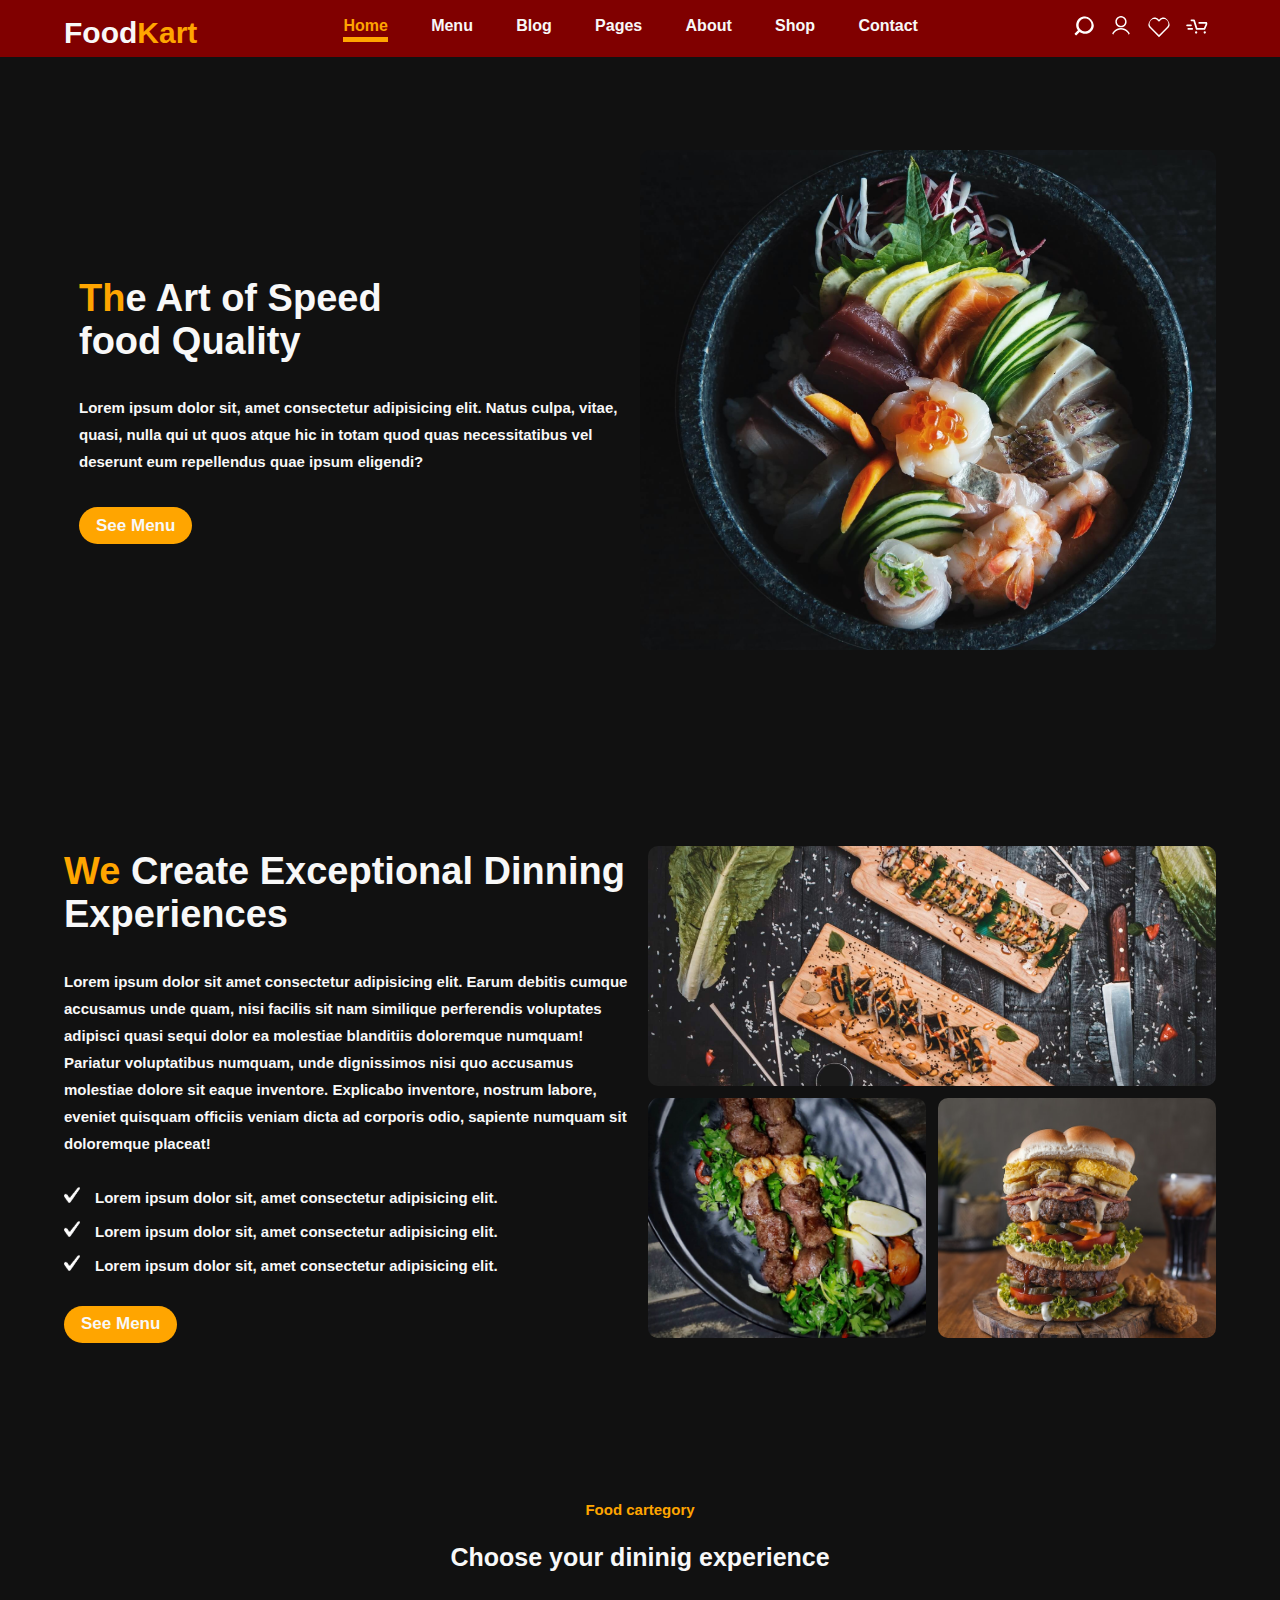
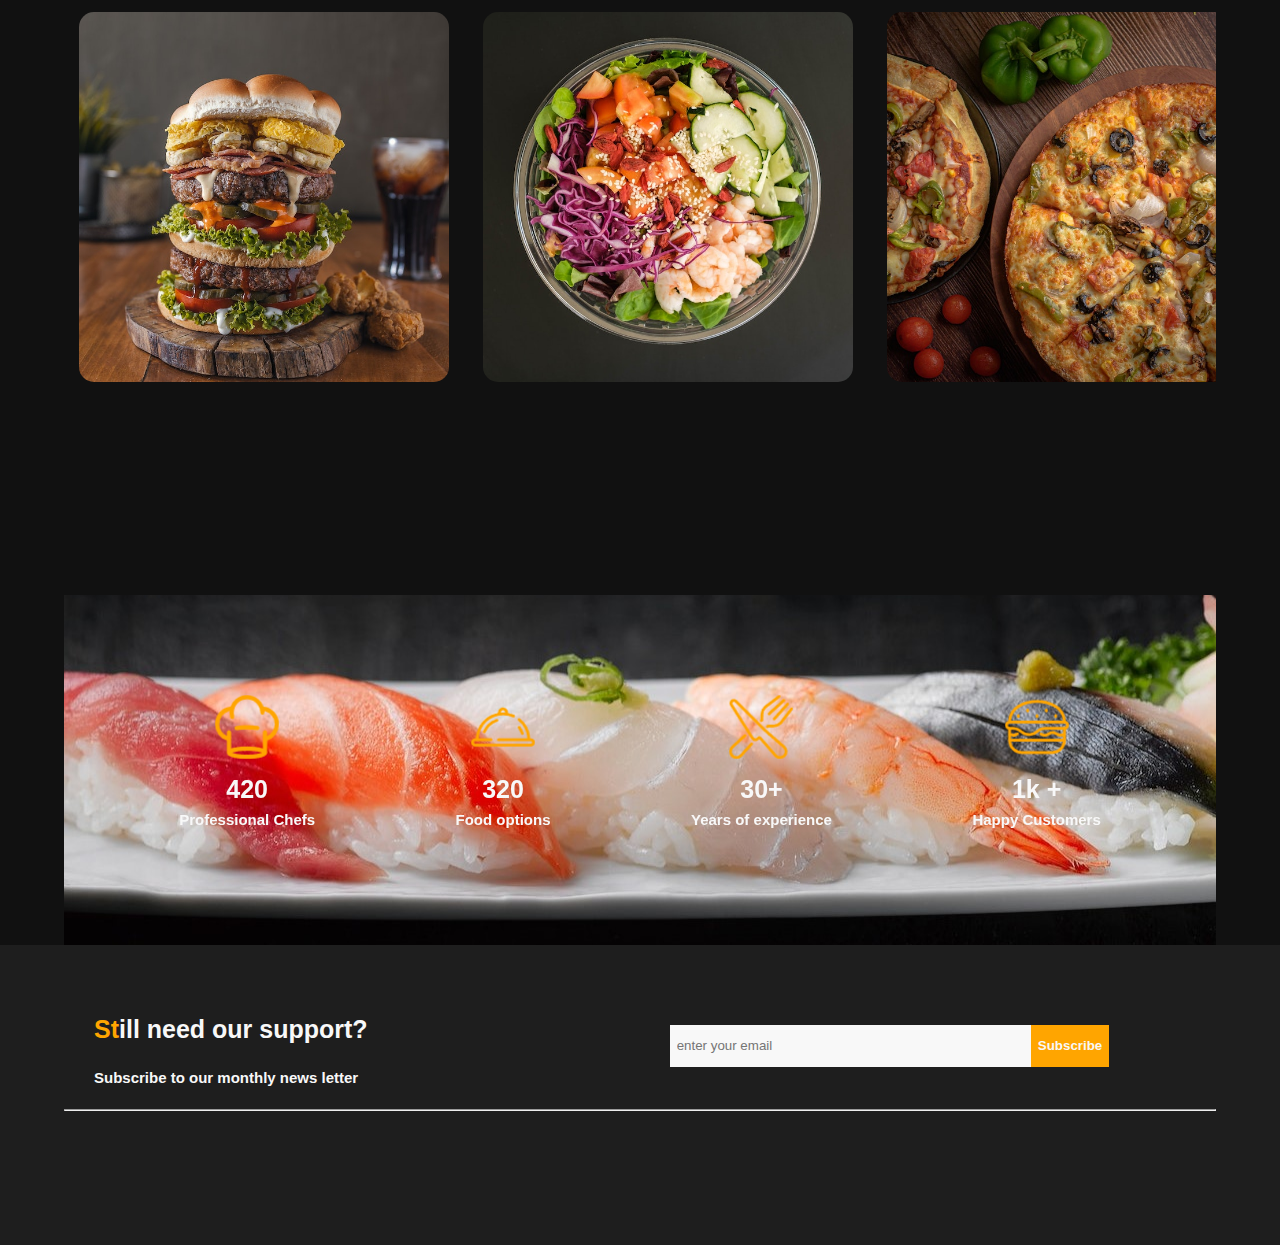
==== index.html @ 64c3d53c "finished working main section of the website" ====
<!DOCTYPE html>
<html lang="en">
<head>
    <meta charset="UTF-8">
    <meta name="viewport" content="width=device-width, initial-scale=1.0">
    <title>FoodKart</title>
    <link rel="stylesheet" href="./CSS/app.css">
</head>
<body>
    <header class="header">
        <div class="container header-flex-container">
            <h1>Food<span class="yellow-words">Kart</span></h1>
            <nav class="nav-1">
                <ul class="nav-link-flex-container">
                   <li class="nav-1-li"><a class="yellow-words current-page nav-link-item" href="#">Home</a></li>
                   <li class="nav-1-li"><a class="nav-link-item" href="#">Menu</a></li>
                   <li class="nav-1-li"><a class="nav-link-item" href="#">Blog</a></li>
                   <li class="nav-1-li"><a class="nav-link-item" href="#">Pages</a></li>
                   <li class="nav-1-li"><a class="nav-link-item" href="#">About</a></li>
                   <li class="nav-1-li"><a class="nav-link-item" href="#">Shop</a></li>
                   <li class="nav-1-li"><a class="nav-link-item" href="#">Contact</a></li>
                </ul>
             </nav>
             <nav class="nav-2">
                <ul class="icon-ul-flex-container">
                    <li><a href="#"><img class="icon" src="./img/search-2906.svg" alt="search icon"></a></li>
                    <li><a href="#"><img class="icon" src="./img/user-6764.svg" alt="user icon"></a></li>
                    <li><a href="#"><img class="icon" src="./img/heart-492.svg" alt="heart icon"></a></li>
                    <li><a href="#"><img class="icon" src="./img/cart-3048.svg" alt="cart icon"></a></li>
                </ul>
            </nav>
        </div>
    </header>


    <main class="container">
            <section class="hero-section-flex-container">
                <div class="hero-text-flex-item">
                    <h2 class="title"><span class="yellow-words">Th</span>e Art of Speed <br> food Quality</h2>
                    <p class="hero-text">Lorem ipsum dolor sit, amet consectetur adipisicing elit. Natus culpa, vitae, quasi, nulla qui ut quos atque hic in totam quod quas necessitatibus vel deserunt eum repellendus quae ipsum eligendi?</p>
                    <button class="btn">See Menu</button>
                </div>
                <div class="hero-image-flex-item">
                    <img class="hero-image" src="./img/jesse-ballantyne-9r5kHbw51fk-unsplash-L.jpg" alt="">
                </div>
            </section>

            <section class="container intro-grid-container">
                <div class="intro-text-grid-item">
                    <h2><span class="yellow-words">We</span> Create Exceptional Dinning Experiences</h2>
                    <p>Lorem ipsum dolor sit amet consectetur adipisicing elit. Earum debitis cumque accusamus unde quam, nisi facilis sit nam similique perferendis voluptates adipisci quasi sequi dolor ea molestiae blanditiis doloremque numquam!
                    Pariatur voluptatibus numquam, unde dignissimos nisi quo accusamus molestiae dolore sit eaque inventore. Explicabo inventore, nostrum labore, eveniet quisquam officiis veniam dicta ad corporis odio, sapiente numquam sit doloremque placeat!</p>
                    <ul class="intro-section-list">
                        <li>Lorem ipsum dolor sit, amet consectetur adipisicing elit.</li>
                        <li>Lorem ipsum dolor sit, amet consectetur adipisicing elit.</li>
                        <li>Lorem ipsum dolor sit, amet consectetur adipisicing elit.</li>
                    </ul>
                    <button class="btn">See Menu</button>
                </div>
                <div class="intro-image-grid-item">
                    <img class="grid-img big-img" src="./img/daniel-apodaca-sfldz1LjzNY-unsplash-M.jpg" alt="a sushi platter">
                    <img class="grid-img" src="./img/pexels-shameel-mukkath-6089832.jpg" alt="steak kebab in a bowl">
                    <img class="grid-img" src="./img/burger 2.jpg" alt="a juicy burger">
                </div>
            </section>

            <section class="container image-slider-section">
                <div class="slider-text-container">
                    <p class="yellow-words">Food cartegory</p>
                    <h3>Choose your dininig experience</h3>
                    <div>
                        <img class="float float-2" src="img/cart-3048.svg" alt="">
                        <img class="float float-1" src="img/cart-3048.svg" alt="">
                        <img class="float float-3" src="img/cart-3048.svg" alt="">
                        
                    </div>
                </div>
                <div class="scroll-container">
                    <img  src="./img/burger 2.jpg" alt="">
                    <img  src="./img/salad.jpg" alt="">
                    <img  src="./img/pizza-closeup.jpg" alt="">
                    <img  src="./img/Ceaser Salad.jpg" alt="">
                </div>
            </section>

            <section class="container backdrop-image">
                <div>
                    <article class="rating">
                        <img src="./img/chefs-hat-black-outline-21088.png" alt="chef hat icon">
                        <h3>420</h3>
                        <p>Professional Chefs</p>
                    </article>
                    
                    <article class="rating">
                        <img class="" src="./img/food-tray-4034.png" alt="food tray icon">
                        <h3>320</h3>
                        <p>Food options</p>
                    </article>

                    <article class="rating">
                        <img class="" src="./img/fork-and-knife-12961.png" alt="cutlery icon">
                        <h3>30+</h3>
                        <p>Years of experience</p>
                    </article>

                    <article class="rating">
                        <img class="" src="./img/hamburger-14805.png" alt="hamburger icon">
                        <h3>1k +</h3>
                        <p>Happy Customers</p>
                    </article>
                </div>
            </section>

           
    </main>

    <footer class="footer">
        <div class="container footer-section">
            <article class="contact-us-section">
                <div>
                    <h3><span class="yellow-words">St</span>ill need our support?</h3>
                    <p>Subscribe to our monthly news letter</p>
                </div>
                <div>
                    <form action="post">
                        <input type="email" id="email" placeholder="enter your email"><button type="submit">Subscribe</button>
                    </form>
                </div>
            </article>
            <hr class="line">
        </div>
    </footer>
</body>
</html>
---- CSS/app.css ----
/* ========GENERAL========= */
html {
    font-size: 62.5%;
}

*, ::before, ::after {
    box-sizing: border-box;
    /* outline: 1px solid lightblue; */
}

:root{
    --page-bg-color: #111111;
    --primary-color: #ffa500;
    --secondary-color: #f8f8f8;
    --header-footer-bgcolor: #800000;
}

body {
    width: 100%;
    height: 100%;
    padding: 0;
    padding-top: 0;
    margin: 0;
    font-size: 1.5rem;
    font-family: sans-serif;
    background-color: var(--page-bg-color);
    color: var(--secondary-color);
    position: relative;
    font-weight: 600;
    
}


.img {
    max-width: 100%;
    display: block;
}

.btn {
    background-color: var(--primary-color);
    color: var(--secondary-color);
    font-weight: 700;
    border-radius: 20px;
    border: none;
    margin-top: 1em;
    font-size: 1.7rem;
    padding: .5em 1em;
    transition: all 300ms;
}


.btn:hover,
.btn:focus {
    color: var(--page-bg-color);
    cursor: pointer;
}

.btn:active {
 color: var(--secondary-color);
 background-color: var(--header-footer-bgcolor);
}

img.icon {
    width: 38px;
    height: 38px;
    border-radius: 50%;
    padding: .5em;
    transition: 400ms linear ;
}

img.icon:hover {
    transform: translateY(-5px) scale(1.2);
}

a:hover:not(.current-page) {
    filter: brightness(10%);
    /* color: green; */
}

ul {
    list-style: none;
    padding-left: 0;
    padding: 0;
    margin: 0;
}

li {
    margin: 0;
    padding: 0;
}



/* ========TYPOGRAPHY========= */
h1{
    padding: 0;
    margin: 0;
}

h2{
    font-size: 3.8rem;
}

h3 {
    font-size: 2.5rem;
}


h2.title ~ p,
.intro-text-grid-item > p {
    line-height: 1.8em;
}

a {
    text-decoration: none;
    font-weight: 700;
    color: var(--secondary-color);
    margin: 0;
    font-size: 1.6rem;
    transition: 400ms linear ;
}


.yellow-words,
.current-page {
    color: var(--primary-color) !important;
}

.current-page {
    border-bottom: 5px solid var(--primary-color);
    padding-bottom: .2em;
}

/* INTRO SECTION LIST */
ul.intro-section-list {
    margin-top: 2em;
}

ul.intro-section-list li {
    margin-bottom: 1em;
}

ul.intro-section-list li::before {
    content: url(/img/check-3277.png);
    padding-right: 1em;
}


/* ========LAYOUT========= */
.container {
    width: 90vw;
    max-width: 1200px;
    margin: 0 auto;
   


}

.header {
    width: 100%;
    background-color: var(--header-footer-bgcolor);
    position: sticky;
    top: 0;
    text-align: center;
    z-index: 1;
    /* padding: .5em initial; */
    /* margin-bottom: 15em; */
}

.header-flex-container {
    display: flex;
    flex-direction: column;
}

.nav-1 {
    width: 60%;
    margin: 0 auto;
    padding: 0;
}

.nav-link-flex-container {
    display: flex;
    flex-direction: column;
    padding: 0;
    margin: 0;


}


.nav-1-li {
    margin-top: 0;
    margin-bottom: .7em;
   
    
}


.nav-link-item {
 
 
}
 
.nav-2 {
    display: none;
    /* outline: 1px solid green; */
}

.icon-ul-flex-container {
    display: flex;
    flex-direction: column;
}



/* HERO SECTION */
main {
    position: relative;
    /* outline: 1px solid green; */
   
}

.hero-section-flex-container {
    display: flex;
    flex-direction: column;
    /* outline: 1px solid magenta; */
    position: relative;
    margin-top: 10em;
    
    
}

.hero-text-flex-item {
    width: 50%;
    padding: 1em;
    transform: translateY(80px);
}

.hero-image-flex-item {
    width: 50%;
}

.hero-image {
    width: 100%;
    height: 100%;
    object-fit: cover;
    border-radius: 10px;
}

/* INTRO SECTION */

.intro-grid-container {
    display: grid;
    grid-template-columns: repeat(2, 1fr);
    grid-template-rows: repeat(4, 60px);
    padding-top: 1em;
    gap: 1em;
    margin-top: 10.25em;
    position: relative;
}

.intro-image-grid-item {
    display: grid;
    grid-template-columns: repeat(2, 1fr);
    /* grid-template-rows: 70px 50px 50px; */
    grid-auto-flow: row;
    grid-auto-rows: 240px;
    gap: .8em;
    position: relative;
    top: 27px;
}

.grid-img {
    width: 100%;
    height: 100%;
    object-fit: cover;
    border-radius: 10px;
}

.big-img {
    grid-column: 1 / -1;
    /* grid-row: span 2 ; */
}

/* IMAGE SLIDER SECTION */

.image-slider-section {
    margin-top: 25.50em;
    display: flex;
    flex-direction: column;
    
}

.slider-text-container {
    height: 20%;
    text-align: center;
    position: relative;
}


  div.scroll-container {
    background-color: inherit;
    overflow: hidden;
    white-space: nowrap;
    /* padding: 1em; */

  }

  div.scroll-container img {
    height: 400px;
    padding: 1em;
    object-fit: cover;
    /* filter: brightness(50%) blur(2px); */
    border-radius: 30px;
    transition: all 300ms;
    position: relative;
    z-index: -1;

  }


  div.scroll-container img:hover {
    /* filter: brightness(50%) blur(3px); */
    cursor: pointer;
  }

  .scroll-container::-webkit-scrollbar {
    height: .5em
  }
  .scroll-container::-webkit-scrollbar-track {
    background-color: var(--page-bg-color);
  }

  .scroll-container::-webkit-scrollbar-thumb {
    background-color: var(--header-footer-bgcolor);
  }


  img.float {
    position: absolute;
    transform: translate(-110px, 70px) scale(.5);
    filter: brightness(5%);
    z-index: 1;
    opacity: 0;
    transition: all 300ms;
  }

  img.float:hover {
    opacity: 1;
    cursor: pointer;
    /* backdrop-filter: brightness(10%); */
  }


  img.float-1 {
    transform: translate(-510px, 70px) scale(.5);
  }

  img.float-3 {
    transform: translate(280px, 70px) scale(.5); 
  }

/* BACKDROP IMAGE SECTION */
section.backdrop-image {
 width: 100%;
 height: 350px;
 margin-top: 13em;
 background-image: url(/img/hero\ 9.5.1.jpg);
 background-position: center 80%;
 /* filter: brightness(35%); */

}

section.backdrop-image div {
    display: flex;
    justify-content: space-between;
    width: 80%;
    margin: 0 auto;
    padding-top: 100px;
    position: relative;
    /* z-index: -1; */
    text-align: center;
}

article.rating {
    text-align: center;
    /* position: absolute; */
    filter: brightness(100%);
    /* z-index: 5; */
}

article.rating p,
article.rating h3 {
    margin: 0;
    padding-top: .5em;
}

/* article.rating > img {
    
    
} */

/* FOOTER SECTION */

footer.footer {
    width: 100%;
    background-color: #1e1e1e;
    padding: 1em;
    padding-top: 3em;
    /* margin-top: 10em; */
    height: 300px;

}

div.footer-section article {
    display: flex;
    justify-content: space-between;
    align-items: center;
}

article.contact-us-section > div {
 width: 50%;
 padding: 0 2em;
 margin-right: auto;
 /* outline: 1px solid red; */
}

#email {
    outline: none;
    padding: 1em .5em;
    background-color: var(--secondary-color);
    color: var(--page-bg-color);
    border: none;

    width: 70%;
}

form button {
    background-color: var(--primary-color);
    color: var(--secondary-color);
    font-weight: 700;
    border: none;
    padding: 1em .5em;
}


/* section.backdrop-image img {
    width: 100%;
    height: 100%;
    filter: brightness(50%);
} */
hr.line {
    color: var(--primary-color);
}

/* ========MEDIA QUERY========= */
 @media screen and (min-width: 768px) {

    body {
        height: 100%;
    }



    .header {
        text-align: left;
        position: fixed;
        padding: .5em 0;
        
    }

    .header-flex-container {
        display: flex;
        /* outline: 2px solid sienna; */
        flex-direction: row;
        justify-content: space-between;
        align-items: flex-end;
    }
    
    .nav-1 {
        width: 100%;
        /* outline: 1px solid goldenrod; */
    }

    .nav-link-flex-container {
        /* flex: 1; */
        display: flex;
        flex-direction: row;
        justify-content: center;
        padding-top: initial;

    }

    .nav-1-li {
        margin-bottom: 1em;
        /* outline: 1px solid gray; */
        margin-left: 2.5%;
        margin-right: 2.5%;
        
    }
    
    
    .nav-link-item {
     /* outline: 1px solid green; */
    }

    .nav-2 {
        display:initial;
        /* outline: 1px solid green; */
        
    }

    .icon-ul-flex-container {
        display: flex;
        flex-direction: row;
        
    }

    /* HERO SECTION */

    .hero-section-flex-container {
        flex-direction: row;
        height: 500px;
    
    }
    
 }
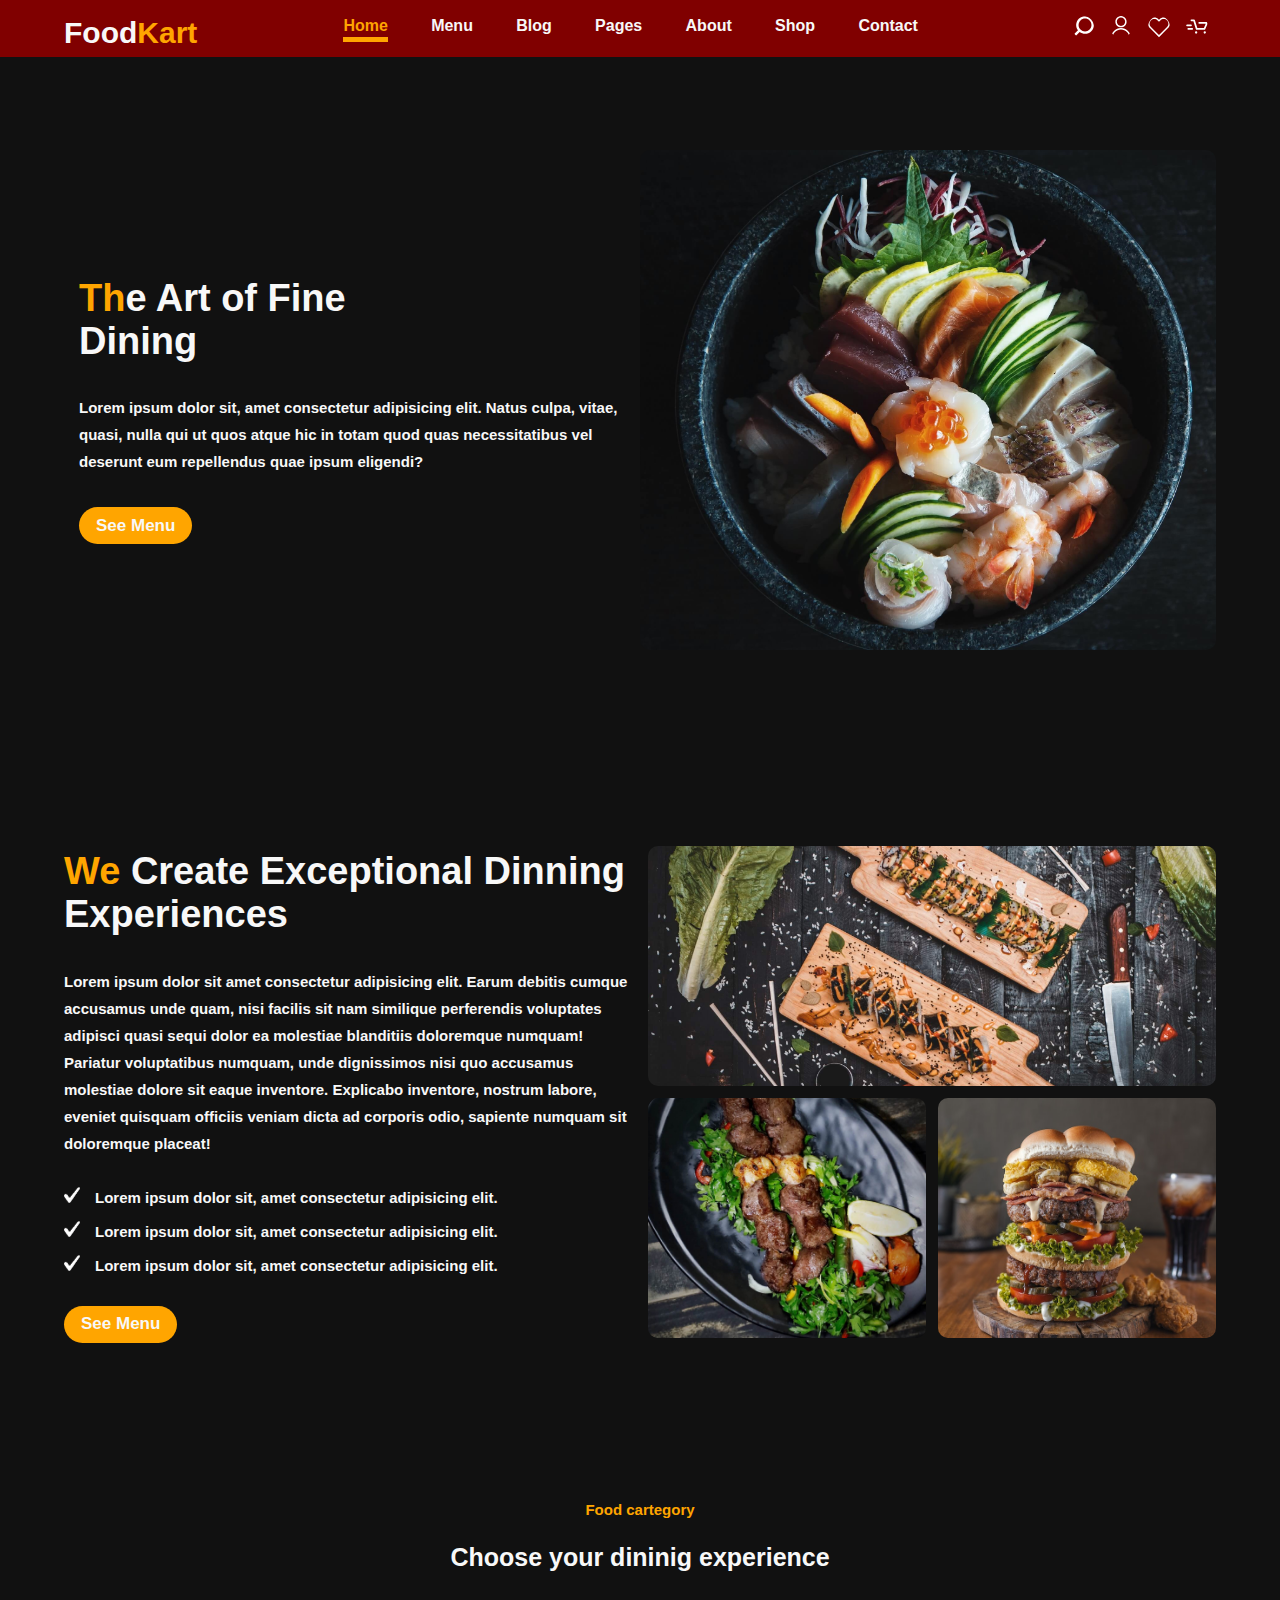
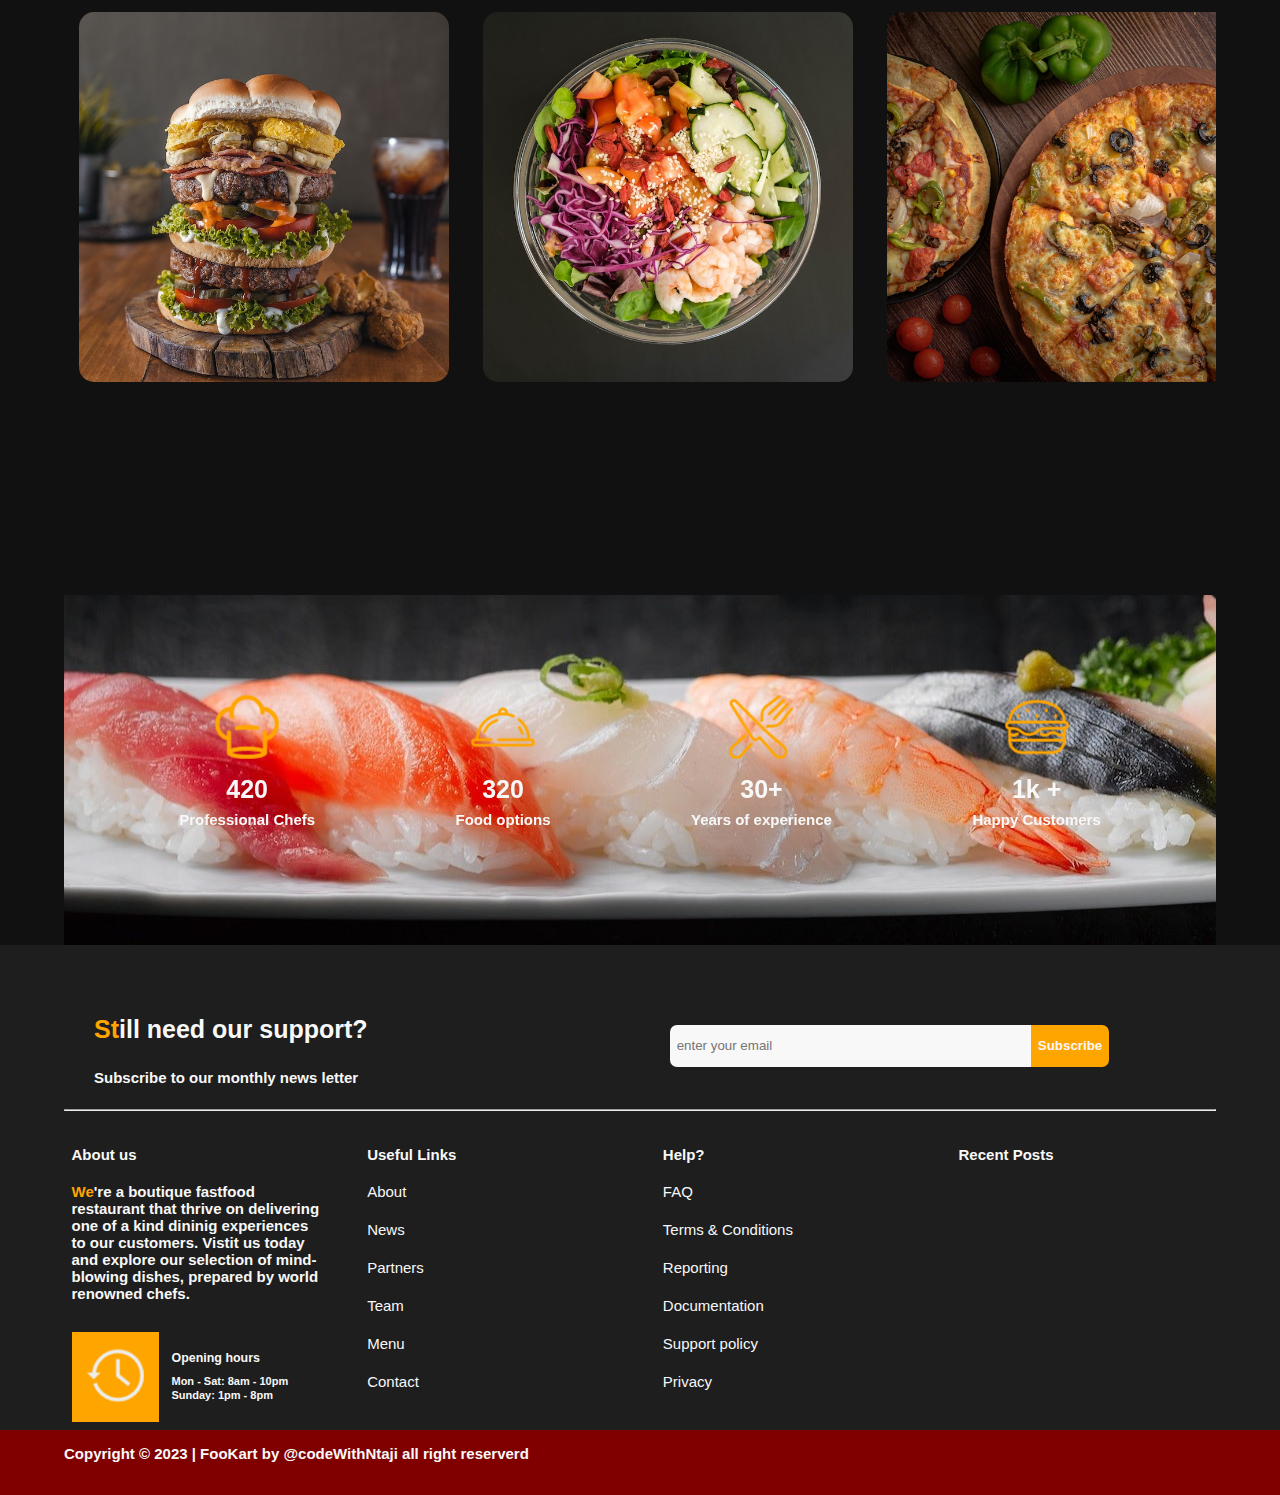
==== commit a24a7993: "finished working on the first page" ====
--- a/index.html
+++ b/index.html
@@ -36,7 +36,7 @@
     <main class="container">
             <section class="hero-section-flex-container">
                 <div class="hero-text-flex-item">
-                    <h2 class="title"><span class="yellow-words">Th</span>e Art of Speed <br> food Quality</h2>
+                    <h2 class="title"><span class="yellow-words">Th</span>e Art of Fine <br> Dining</h2>
                     <p class="hero-text">Lorem ipsum dolor sit, amet consectetur adipisicing elit. Natus culpa, vitae, quasi, nulla qui ut quos atque hic in totam quod quas necessitatibus vel deserunt eum repellendus quae ipsum eligendi?</p>
                     <button class="btn">See Menu</button>
                 </div>
@@ -128,7 +128,66 @@
                 </div>
             </article>
             <hr class="line">
+            <article class="footer_links">
+                <div class="footer-links-wrapper">
+                    <h4>About us</h4>
+                    <p><span class="yellow-words">We</span>'re a boutique fastfood restaurant that thrive on delivering one of a kind dininig experiences to our customers. Vistit us today and explore our selection of mind-blowing dishes, prepared by world renowned chefs. </p>
+                    <article class="Opening-hrs">
+                        <div class="img-wrapper">
+                            <img src="/img/watch-later-64.png" alt="">
+                        </div>
+                        <div>
+                            <h5>Opening hours</h5>
+                            <p>Mon - Sat: 8am - 10pm</p>
+                            <p>Sunday: 1pm - 8pm</p>
+                        </div>
+                    </article>
+                </div>
+
+                <div class="footer-links-wrapper">
+                    <h4>Useful Links</h4>
+                    <ul>
+                        <li>About</li>
+                        <li>News</li>
+                        <li>Partners</li>
+                        <li>Team</li>
+                        <li>Menu</li>
+                        <li>Contact</li>
+                    </ul> 
+                </div>
+
+                <div class="footer-links-wrapper">
+                    <h4>Help?</h4>
+                    <ul>
+                        <li>FAQ</li>
+                        <li>Terms & Conditions</li>
+                        <li>Reporting</li>
+                        <li>Documentation</li>
+                        <li>Support policy</li>
+                        <li>Privacy</li>
+                    </ul> 
+                </div>
+
+                <div class="footer-links-wrapper">
+                    <h4>Recent Posts</h4>
+                </div>
+                
+            </article>
+
+            
         </div>
+        <article class="Copyright-section">
+            <div class="container">
+                <p>Copyright &COPY; 2023 | FooKart by @codeWithNtaji all right reserverd </p>
+            <div class="sm-icon">
+                <a href="#"><img src="" alt=""></a>
+                <a href="#"><img src="" alt=""></a>
+                <a href="#"><img src="" alt=""></a>
+                <a href="#"><img src="" alt=""></a>
+                <a href="#"><img src="" alt=""></a>
+            </div>
+            </div>
+        </article>
     </footer>
 </body>
 </html>--- a/CSS/app.css
+++ b/CSS/app.css
@@ -27,6 +27,7 @@
     color: var(--secondary-color);
     position: relative;
     font-weight: 600;
+    scroll-behavior: smooth;
     
 }
 
@@ -105,6 +106,11 @@
     font-size: 2.5rem;
 }
 
+h5 {
+    margin-bottom: .8em;
+    margin-top: 0;
+}
+
 
 h2.title ~ p,
 .intro-text-grid-item > p {
@@ -405,10 +411,9 @@
 footer.footer {
     width: 100%;
     background-color: #1e1e1e;
-    padding: 1em;
+    /* padding: 1em; */
     padding-top: 3em;
     /* margin-top: 10em; */
-    height: 300px;
 
 }
 
@@ -431,7 +436,7 @@
     background-color: var(--secondary-color);
     color: var(--page-bg-color);
     border: none;
-
+    border-radius: 7px 0 0 7px;
     width: 70%;
 }
 
@@ -440,6 +445,7 @@
     color: var(--secondary-color);
     font-weight: 700;
     border: none;
+    border-radius: 0 7px 7px 0;
     padding: 1em .5em;
 }
 
@@ -451,6 +457,70 @@
 } */
 hr.line {
     color: var(--primary-color);
+}
+
+article.footer_links {
+    display: flex;
+    justify-content: space-between;
+    align-items: flex-start;
+}
+
+article.footer_links div.footer-links-wrapper {
+    width: 23%;
+    /* outline: 1px solid red; */
+    padding: .5em;
+    align-self: flex-start;
+}
+
+article.Opening-hrs {
+    display: flex;
+    /* outline: 1px solid grey; */
+    justify-content: space-between;
+    /* height: 100px; */
+    margin-top: 2em;
+    
+
+}
+
+article.Opening-hrs div p {
+    margin: 0;
+    font-weight: 600;
+    font-size: 1.1rem;
+    padding-bottom: .2em;
+}
+
+
+article.Opening-hrs div.img-wrapper {
+    width: 35%;
+    background-color: var(--primary-color);
+}
+
+
+article.Opening-hrs div ~ div {
+    width: 60%;
+}
+
+article.Opening-hrs img {
+    width: 100%;
+    height: 100%;
+    object-fit: cover;
+    padding: 1em;
+}
+
+div.footer-links-wrapper > ul li {
+    padding-bottom: 1.4em;
+    font-weight: 500;
+}
+
+
+/* COPPYRIGHT SECTION */
+
+article.Copyright-section {
+    display: flex;
+    justify-content: space-between;
+    align-items: flex-end;
+    /* padding: .5em 0; */
+    background-color: var(--header-footer-bgcolor);
 }
 
 /* ========MEDIA QUERY========= */
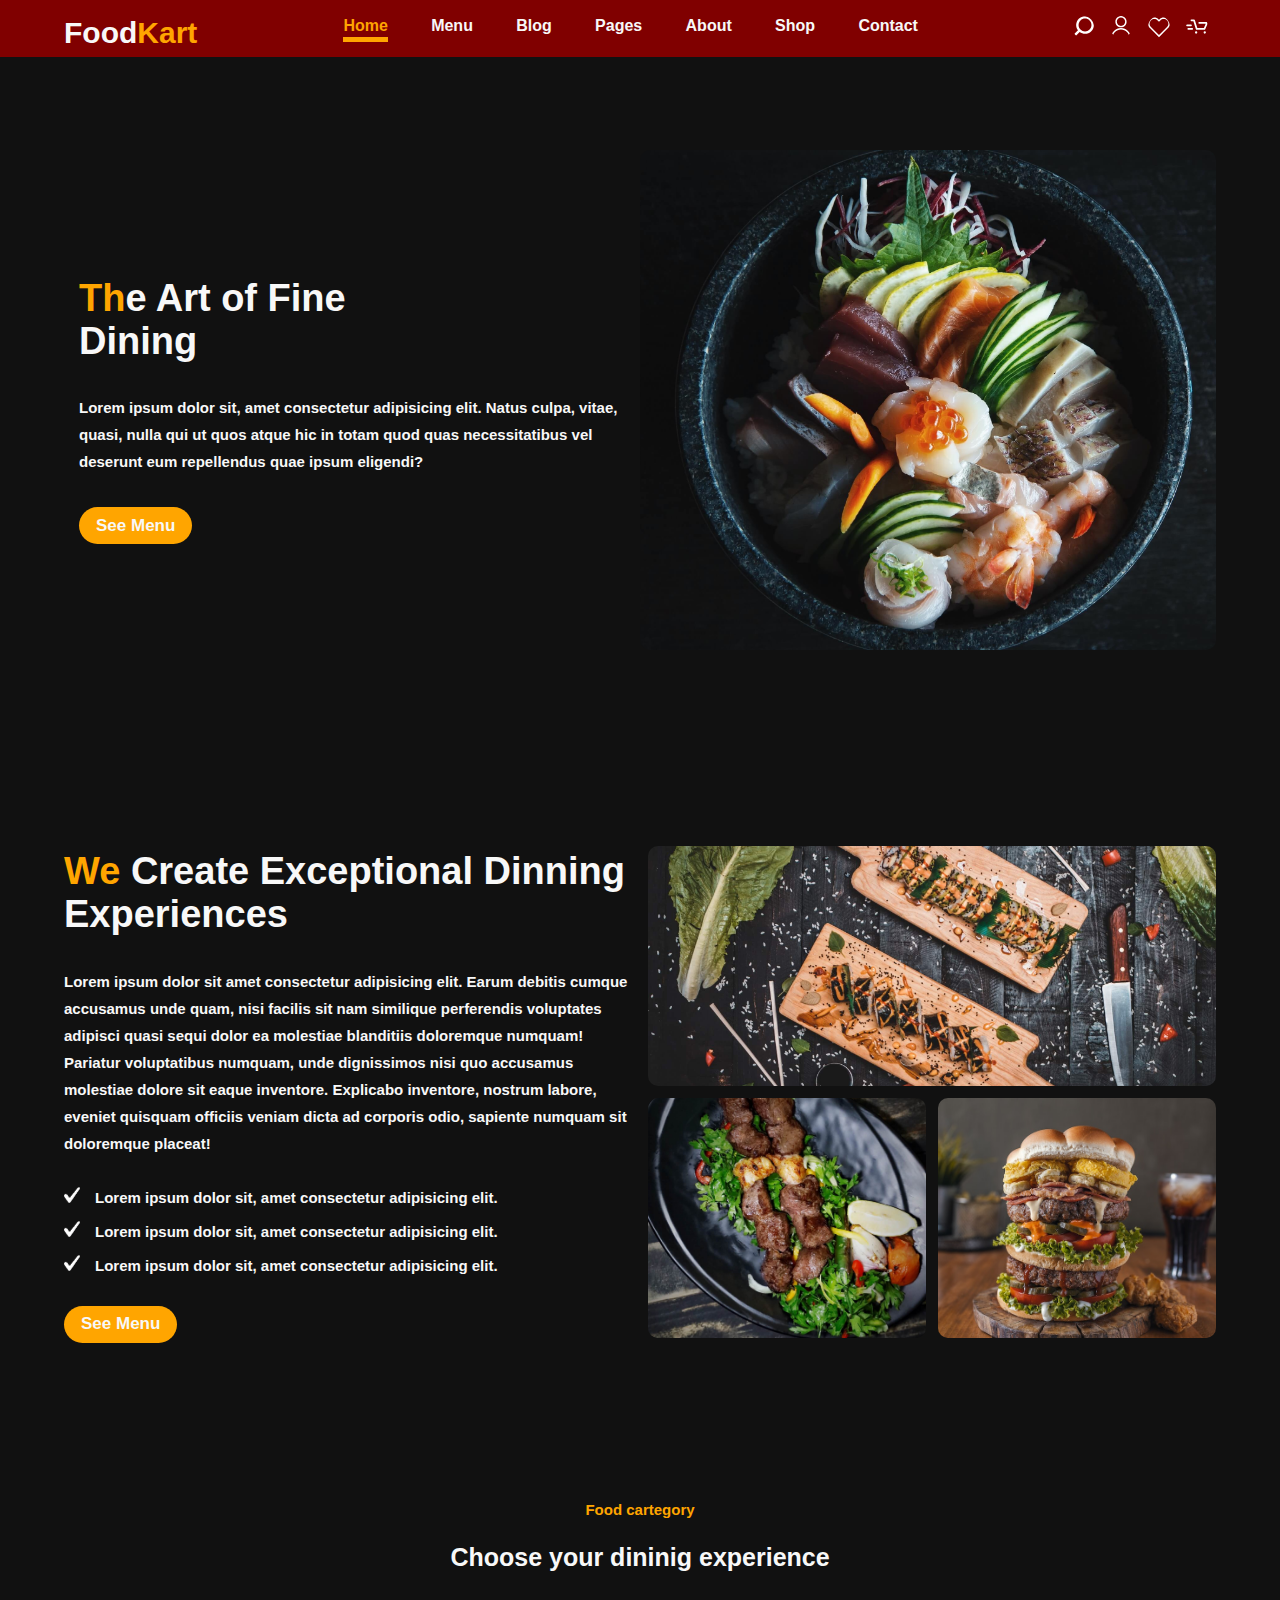
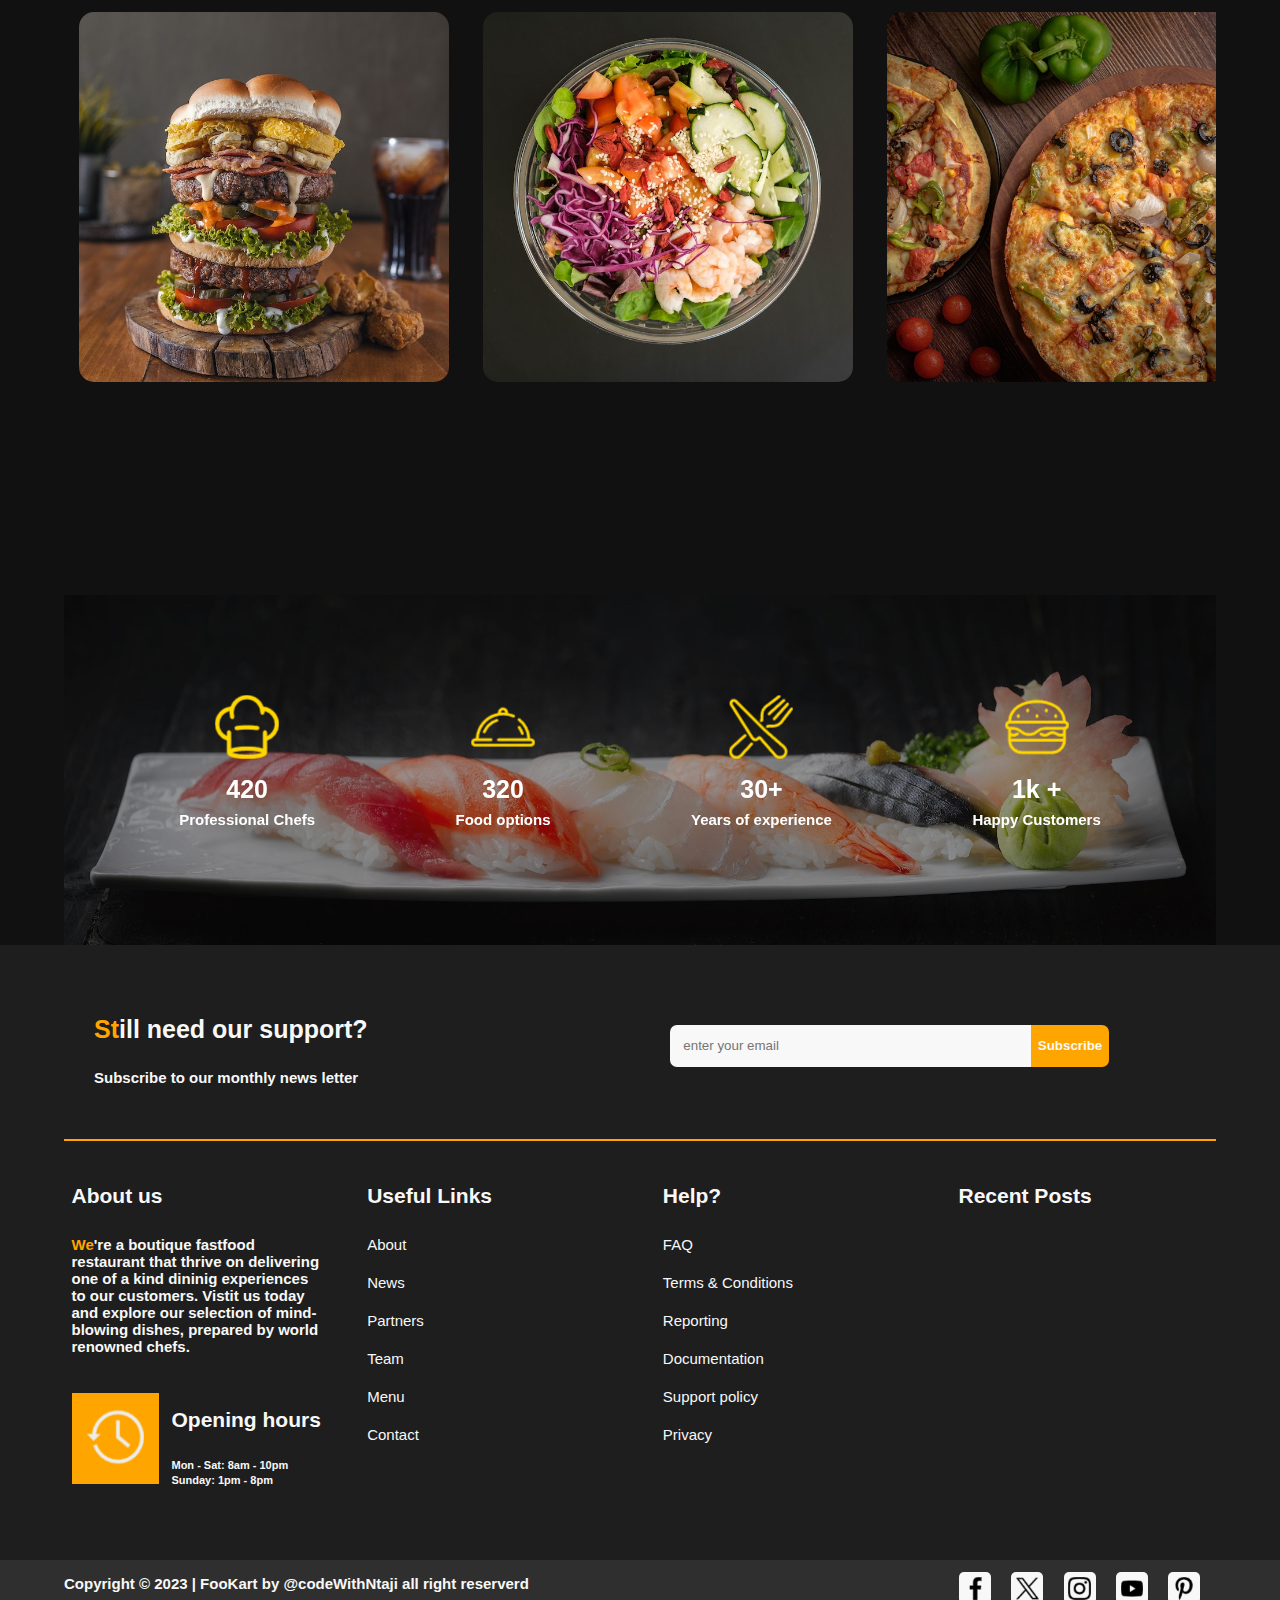
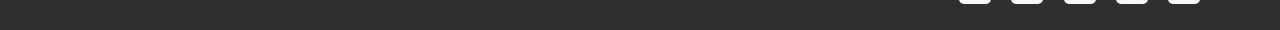
==== commit 7fdba2ed: "fixed the opacity issue on the backdrop-section" ====
--- a/index.html
+++ b/index.html
@@ -5,6 +5,7 @@
     <meta name="viewport" content="width=device-width, initial-scale=1.0">
     <title>FoodKart</title>
     <link rel="stylesheet" href="./CSS/app.css">
+    <link rel="shortcut icon" href="img/restaurant-5841.png" type="image/x-icon">
 </head>
 <body>
     <header class="header">
@@ -69,9 +70,9 @@
                     <p class="yellow-words">Food cartegory</p>
                     <h3>Choose your dininig experience</h3>
                     <div>
-                        <img class="float float-2" src="img/cart-3048.svg" alt="">
-                        <img class="float float-1" src="img/cart-3048.svg" alt="">
-                        <img class="float float-3" src="img/cart-3048.svg" alt="">
+                        <img class="float float-2" src="img/cart-black.png" alt="">
+                        <img class="float float-1" src="img/cart-black.png" alt="">
+                        <img class="float float-3" src="img/cart-black.png" alt="">
                         
                     </div>
                 </div>
@@ -109,10 +110,9 @@
                         <p>Happy Customers</p>
                     </article>
                 </div>
-            </section>
+            </section>  
+    </main>
 
-           
-    </main>
 
     <footer class="footer">
         <div class="container footer-section">
@@ -122,8 +122,8 @@
                     <p>Subscribe to our monthly news letter</p>
                 </div>
                 <div>
-                    <form action="post">
-                        <input type="email" id="email" placeholder="enter your email"><button type="submit">Subscribe</button>
+                    <form action="#" method="post">
+                        <input type="email" id="email" placeholder="enter your email"><button class="form-btn"  type="submit">Subscribe</button>
                     </form>
                 </div>
             </article>
@@ -137,7 +137,7 @@
                             <img src="/img/watch-later-64.png" alt="">
                         </div>
                         <div>
-                            <h5>Opening hours</h5>
+                            <h4>Opening hours</h4>
                             <p>Mon - Sat: 8am - 10pm</p>
                             <p>Sunday: 1pm - 8pm</p>
                         </div>
@@ -177,14 +177,14 @@
             
         </div>
         <article class="Copyright-section">
-            <div class="container">
+            <div class="container Copyright-flex-container">
                 <p>Copyright &COPY; 2023 | FooKart by @codeWithNtaji all right reserverd </p>
             <div class="sm-icon">
-                <a href="#"><img src="" alt=""></a>
-                <a href="#"><img src="" alt=""></a>
-                <a href="#"><img src="" alt=""></a>
-                <a href="#"><img src="" alt=""></a>
-                <a href="#"><img src="" alt=""></a>
+                <a href="#"><img src="/img/facebook-logo-108.png" alt=" facebook logo"></a>
+                <a href="#"><img src="/img/twitter-logo-black-outline-20846.png" alt="twitter logo"></a>
+                <a href="#"><img src="/img/black-instagram-transparent-logo-10671.png" alt="intagram logo"></a>
+                <a href="#"><img src="/img/youtube-123.png" alt="youtube logo"></a>
+                <a href="#"><img src="/img/pinterest-113.png" alt="pintrest logo"></a>
             </div>
             </div>
         </article>
--- a/CSS/app.css
+++ b/CSS/app.css
@@ -51,7 +51,7 @@
 
 
 .btn:hover,
-.btn:focus {
+.btn:focus  {
     color: var(--page-bg-color);
     cursor: pointer;
 }
@@ -73,7 +73,7 @@
     transform: translateY(-5px) scale(1.2);
 }
 
-a:hover:not(.current-page) {
+a.nav-link-item:hover:not(.current-page) {
     filter: brightness(10%);
     /* color: green; */
 }
@@ -104,6 +104,10 @@
 
 h3 {
     font-size: 2.5rem;
+}
+
+h4 {
+    font-size: 2.1rem;
 }
 
 h5 {
@@ -201,11 +205,6 @@
     
 }
 
-
-.nav-link-item {
- 
- 
-}
  
 .nav-2 {
     display: none;
@@ -345,7 +344,7 @@
   img.float {
     position: absolute;
     transform: translate(-110px, 70px) scale(.5);
-    filter: brightness(5%);
+    /* filter: brightness(5%); */
     z-index: 1;
     opacity: 0;
     transition: all 300ms;
@@ -371,28 +370,38 @@
  width: 100%;
  height: 350px;
  margin-top: 13em;
- background-image: url(/img/hero\ 9.5.1.jpg);
- background-position: center 80%;
- /* filter: brightness(35%); */
-
+ position: relative;
+
+}
+
+section.backdrop-image::before {
+    content: "";
+    background-image: url(/img/hero\ 9.5.1.jpg);
+    position: absolute;
+    background-size: cover;
+    background-position: center 80%;
+    top: 0;
+    bottom: 0;
+    left: 0;
+    right:0;
+    opacity: .6;
 }
 
 section.backdrop-image div {
     display: flex;
     justify-content: space-between;
+    flex-wrap: wrap;
     width: 80%;
     margin: 0 auto;
     padding-top: 100px;
-    position: relative;
-    /* z-index: -1; */
-    text-align: center;
+   
+    
 }
 
 article.rating {
     text-align: center;
-    /* position: absolute; */
-    filter: brightness(100%);
-    /* z-index: 5; */
+    filter: brightness(130%);
+
 }
 
 article.rating p,
@@ -421,6 +430,7 @@
     display: flex;
     justify-content: space-between;
     align-items: center;
+    padding-bottom: 2em;
 }
 
 article.contact-us-section > div {
@@ -432,7 +442,7 @@
 
 #email {
     outline: none;
-    padding: 1em .5em;
+    padding: 1em;
     background-color: var(--secondary-color);
     color: var(--page-bg-color);
     border: none;
@@ -440,29 +450,39 @@
     width: 70%;
 }
 
-form button {
+button.form-btn {
     background-color: var(--primary-color);
     color: var(--secondary-color);
     font-weight: 700;
     border: none;
     border-radius: 0 7px 7px 0;
     padding: 1em .5em;
-}
-
-
-/* section.backdrop-image img {
-    width: 100%;
-    height: 100%;
-    filter: brightness(50%);
-} */
-hr.line {
-    color: var(--primary-color);
+    transition: all 300ms;
+}
+
+button.form-btn:hover,
+button.form-btn:focus {
+    color: var(--page-bg-color);
+    cursor: pointer;
+}
+
+button.form-btn:active {
+    background-color: var(--header-footer-bgcolor);
+}
+
+
+
+hr {
+    background-color: var(--primary-color);
+    border: none;
+    height: 2px;
 }
 
 article.footer_links {
     display: flex;
     justify-content: space-between;
     align-items: flex-start;
+    padding-bottom: 5em;
 }
 
 article.footer_links div.footer-links-wrapper {
@@ -498,6 +518,7 @@
 
 article.Opening-hrs div ~ div {
     width: 60%;
+    transform: translateY(-5px);
 }
 
 article.Opening-hrs img {
@@ -510,17 +531,45 @@
 div.footer-links-wrapper > ul li {
     padding-bottom: 1.4em;
     font-weight: 500;
+    cursor: pointer;
 }
 
 
 /* COPPYRIGHT SECTION */
-
 article.Copyright-section {
+    background-color: #2f2f2f;
+    padding-bottom: 1.5em;
+}
+div.Copyright-flex-container {
     display: flex;
     justify-content: space-between;
     align-items: flex-end;
-    /* padding: .5em 0; */
-    background-color: var(--header-footer-bgcolor);
+   
+    /* outline: 1px solid green; */
+   
+}
+
+
+
+div.sm-icon a{
+ margin-right: 1em;
+ background-color: var(--secondary-color);
+ height: 32px;
+ width: 32px;
+ display: inline-block;
+ border-radius: 5px;
+ 
+
+}
+
+
+
+
+div.sm-icon a > img {
+    width: 100%;
+    height: 100%;
+    object-fit: cover;
+    padding: .3em;
 }
 
 /* ========MEDIA QUERY========= */
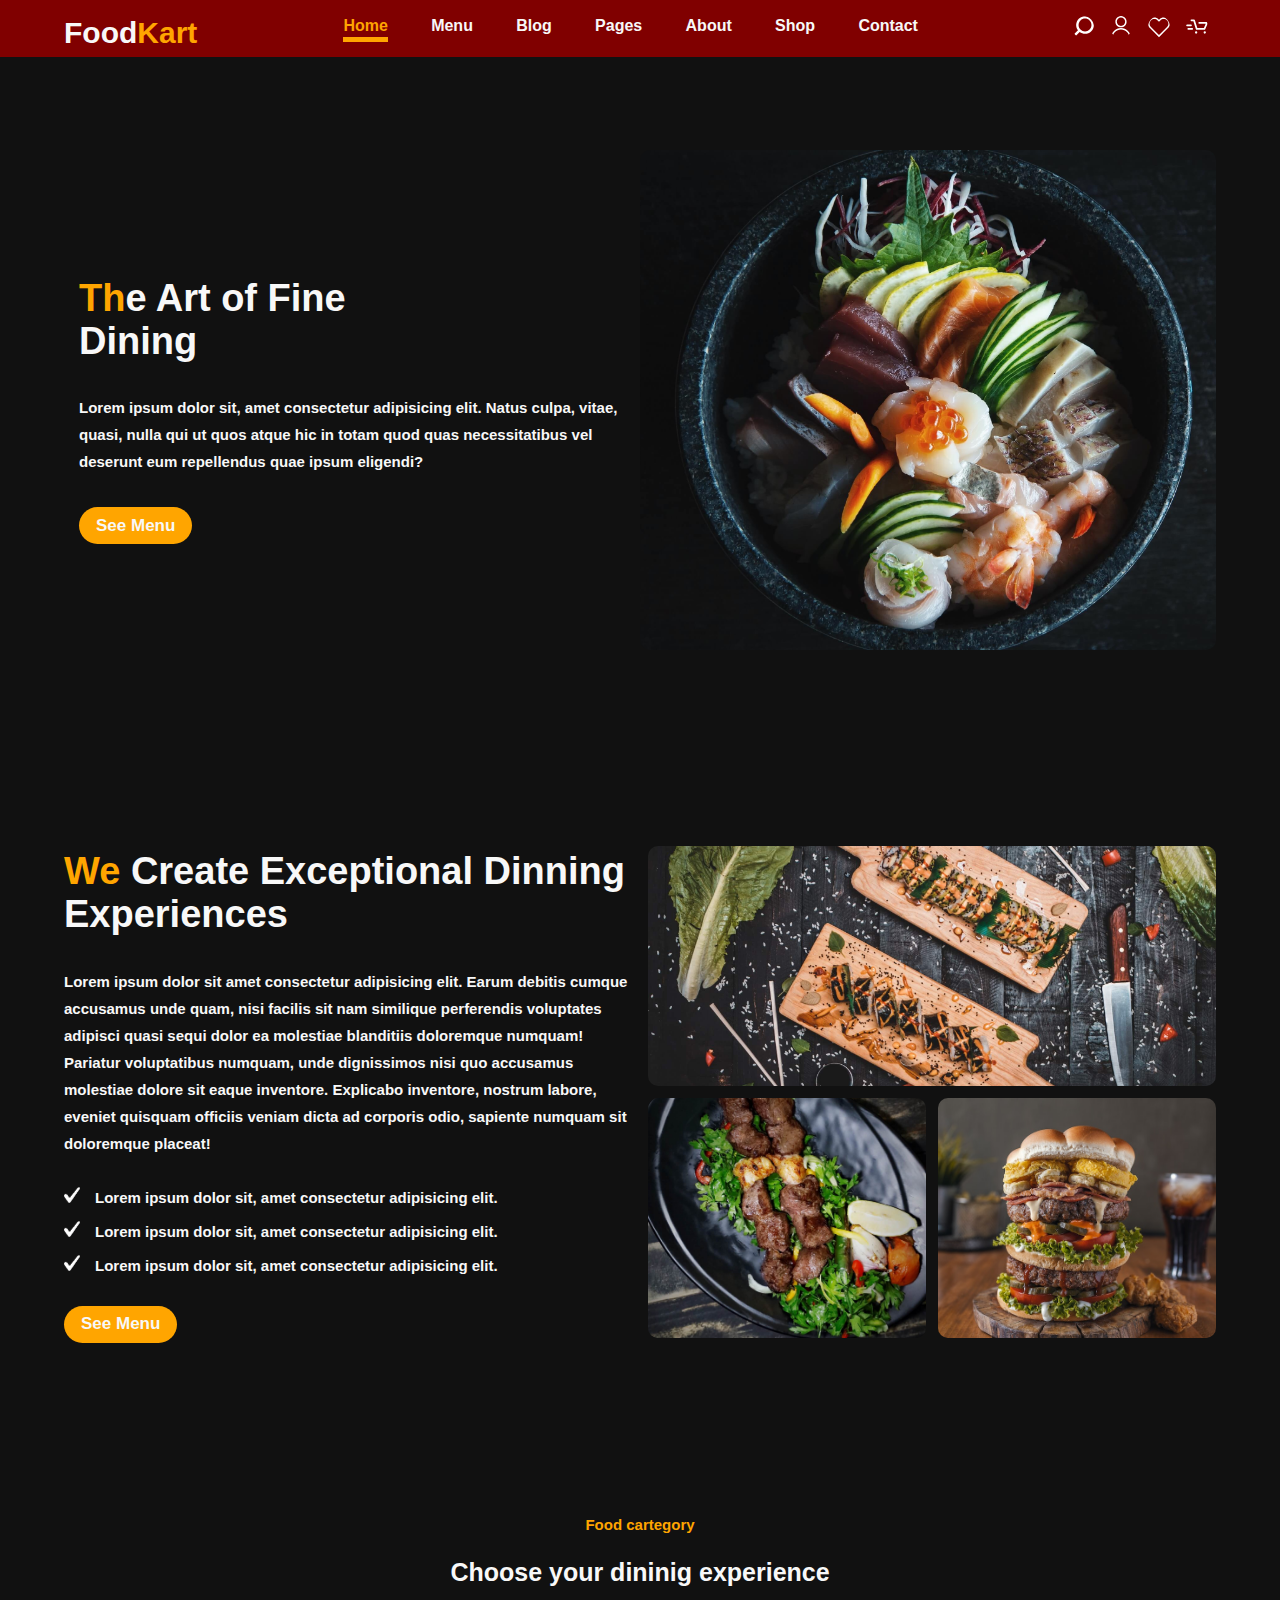
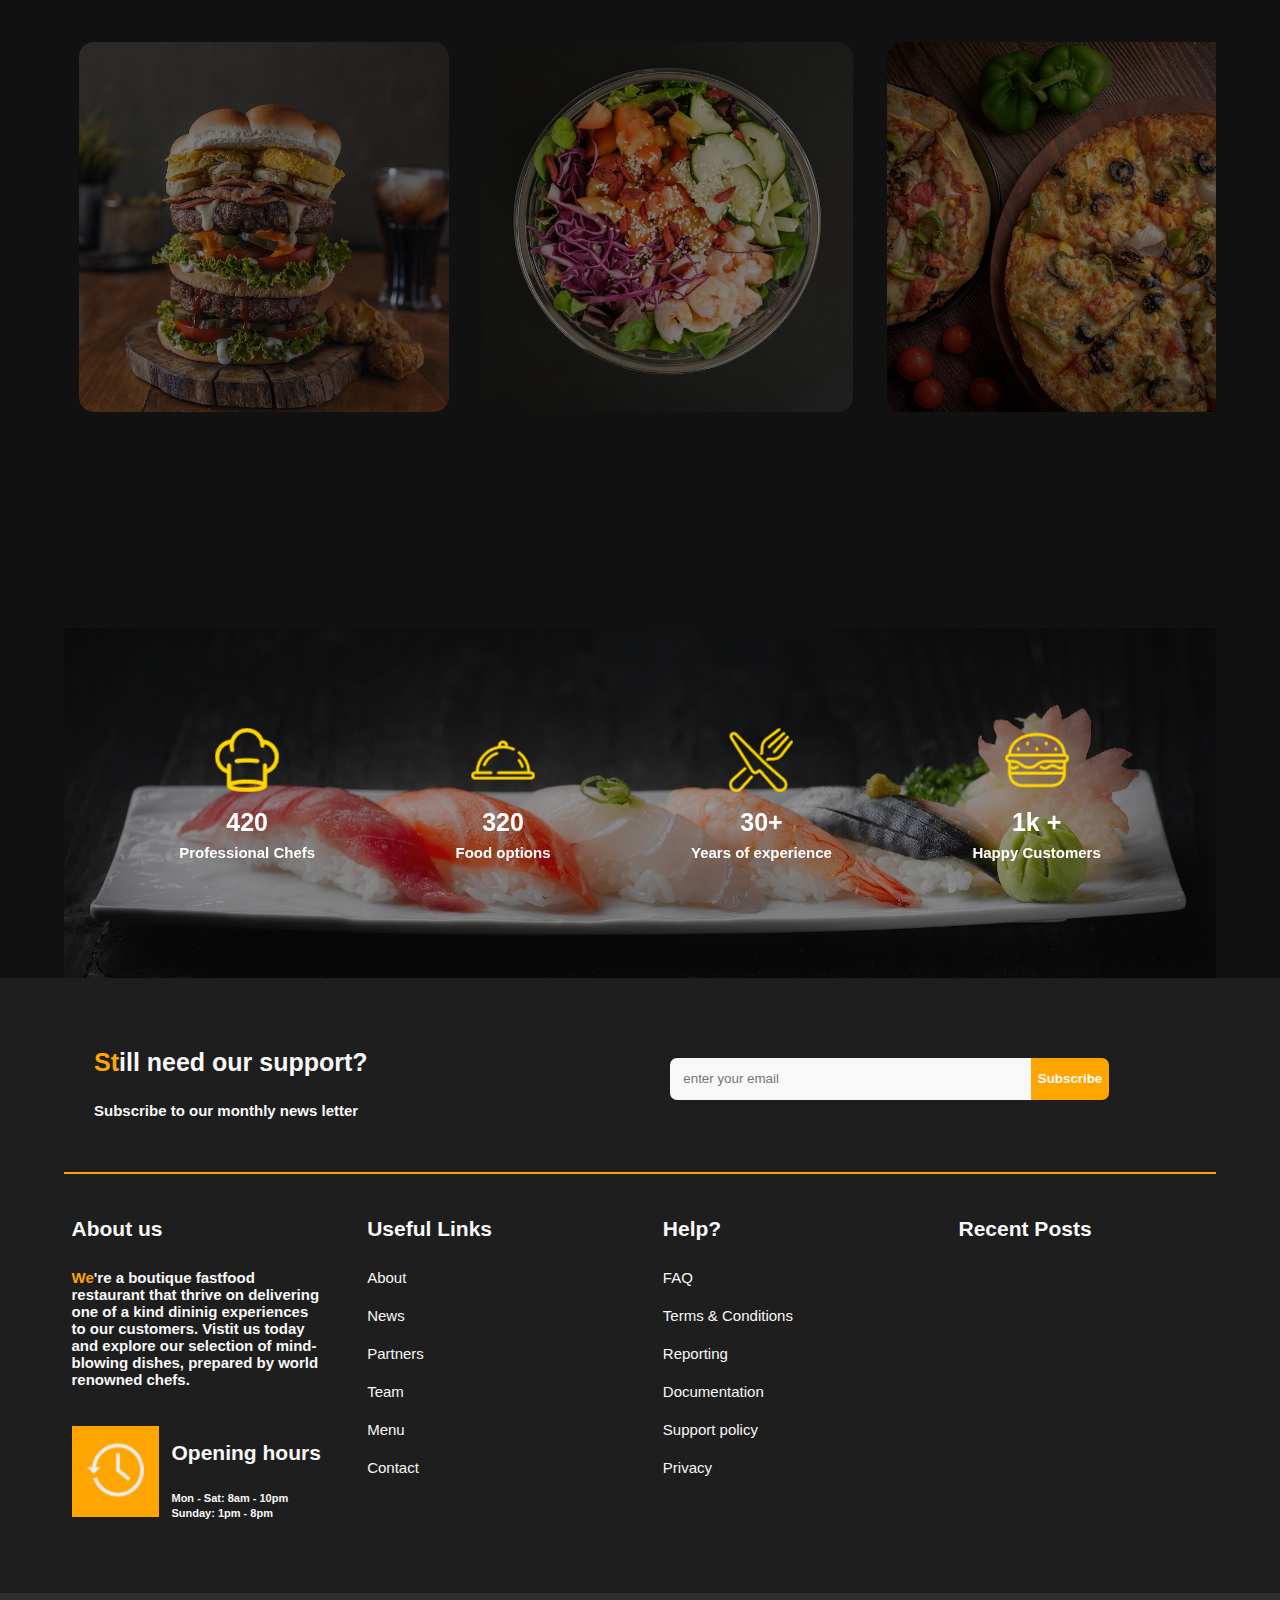
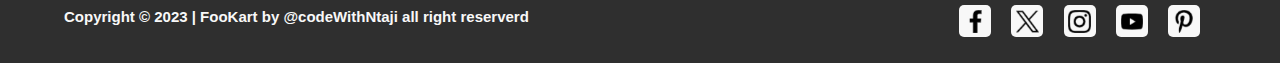
==== commit 53765695: "added animations to the webpage" ====
--- a/index.html
+++ b/index.html
@@ -69,18 +69,26 @@
                 <div class="slider-text-container">
                     <p class="yellow-words">Food cartegory</p>
                     <h3>Choose your dininig experience</h3>
-                    <div>
-                        <img class="float float-2" src="img/cart-black.png" alt="">
-                        <img class="float float-1" src="img/cart-black.png" alt="">
-                        <img class="float float-3" src="img/cart-black.png" alt="">
-                        
-                    </div>
                 </div>
                 <div class="scroll-container">
-                    <img  src="./img/burger 2.jpg" alt="">
-                    <img  src="./img/salad.jpg" alt="">
-                    <img  src="./img/pizza-closeup.jpg" alt="">
-                    <img  src="./img/Ceaser Salad.jpg" alt="">
+
+                    <div class="image-card">
+                        <img class="card-image" src="./img/burger 2.jpg" alt="">
+                        <span class="image-text">Duluxe burger</span>
+                    </div>
+                    <div class="image-card">
+                        <img class="card-image" src="./img/salad.jpg" alt="">
+                        <span class="image-text">Ceaser's Salad</span>
+                    </div>
+                    <div class="image-card">
+                        <img class="card-image" src="./img/pizza-closeup.jpg" alt="">
+                        <span class="image-text">Duluxe pizza</span>
+                    </div>
+                    <div class="image-card">
+                        <img class="card-image" src="./img/Ceaser Salad.jpg" alt="">
+                        <span class="image-text">Fruit salad burger</span>
+                    </div>
+                       
                 </div>
             </section>
 
--- a/CSS/app.css
+++ b/CSS/app.css
@@ -239,17 +239,47 @@
     width: 50%;
     padding: 1em;
     transform: translateY(80px);
+    animation: float-in 3s linear 1;
+}
+
+@keyframes float-in {
+    from {
+        transform-origin: 0;
+        transform: translate(-100%, 80px);
+    }
+
+    to {
+        transform: translate(0%, 80px);
+    }
+
 }
 
 .hero-image-flex-item {
     width: 50%;
-}
+   
+}
+
+
 
 .hero-image {
     width: 100%;
     height: 100%;
     object-fit: cover;
     border-radius: 10px;
+    animation: float-out 3s linear 1;
+    
+}
+
+@keyframes float-out {
+    from {
+        transform-origin: 0;
+        transform: translateX(100%);
+    }
+
+    to {
+        transform: translateX(0%);
+    }
+
 }
 
 /* INTRO SECTION */
@@ -300,6 +330,7 @@
     height: 20%;
     text-align: center;
     position: relative;
+    padding: 1em;
 }
 
 
@@ -307,30 +338,78 @@
     background-color: inherit;
     overflow: hidden;
     white-space: nowrap;
-    /* padding: 1em; */
-
-  }
+    position: relative;
+    
+     
+
+  }
+
+ div.image-card {
+    display: inline-block;
+    position: relative;
+    overflow: hidden;
+  }
+
+  div.image-card .image-text {
+    position: absolute;
+    left: 15px;
+    bottom: -70px;
+    background-color: color-mix(
+        in srgb,
+         orange, 
+         transparent 30%);
+    width: 92.5%;
+    padding: 20px;
+    text-align: center;
+    backdrop-filter: blur(5px);
+    opacity: 0;
+    transition: bottom 300ms, opacity 300ms;
+    transition-delay: .1s;
+    margin-bottom: 1em;
+    border-radius: 0 0 10px 10px;
+    
+  }
+
+  div.image-card:hover .image-text {
+    opacity: 1;
+    bottom: 0;
+    cursor: pointer;
+    
+    
+  }
+
+
 
   div.scroll-container img {
     height: 400px;
     padding: 1em;
     object-fit: cover;
-    /* filter: brightness(50%) blur(2px); */
+    filter: brightness(50%);
     border-radius: 30px;
-    transition: all 300ms;
-    position: relative;
-    z-index: -1;
-
-  }
-
-
-  div.scroll-container img:hover {
-    /* filter: brightness(50%) blur(3px); */
+    transition: filter 300ms;
+    transition-delay: .3s;
+    position: relative;
+    animation: scrolling 3s ease-out 1;
+    
+    
+
+  }
+
+  div.scroll-container:hover {
+    overflow: auto;
     cursor: pointer;
   }
 
+
+  div.image-card:hover img.card-image  {
+    filter: brightness(100%);
+    cursor: pointer;
+  }
+
   .scroll-container::-webkit-scrollbar {
-    height: .5em
+    height: .5em;
+    
+    
   }
   .scroll-container::-webkit-scrollbar-track {
     background-color: var(--page-bg-color);
@@ -340,30 +419,23 @@
     background-color: var(--header-footer-bgcolor);
   }
 
-
-  img.float {
+  /* SCROLL ANIMATION */
+
+  @keyframes scrolling {
+    from {
+        transform-origin: 0 0;
+        transform: translateX(100%);
+    }
+
+    to {
+        transform: translateX(0%);
+    }
+}
+
+.ceaser {
     position: absolute;
-    transform: translate(-110px, 70px) scale(.5);
-    /* filter: brightness(5%); */
-    z-index: 1;
-    opacity: 0;
-    transition: all 300ms;
-  }
-
-  img.float:hover {
-    opacity: 1;
-    cursor: pointer;
-    /* backdrop-filter: brightness(10%); */
-  }
-
-
-  img.float-1 {
-    transform: translate(-510px, 70px) scale(.5);
-  }
-
-  img.float-3 {
-    transform: translate(280px, 70px) scale(.5); 
-  }
+}
+
 
 /* BACKDROP IMAGE SECTION */
 section.backdrop-image {
@@ -404,6 +476,10 @@
 
 }
 
+article.rating:hover {
+    cursor: pointer;
+}
+
 article.rating p,
 article.rating h3 {
     margin: 0;
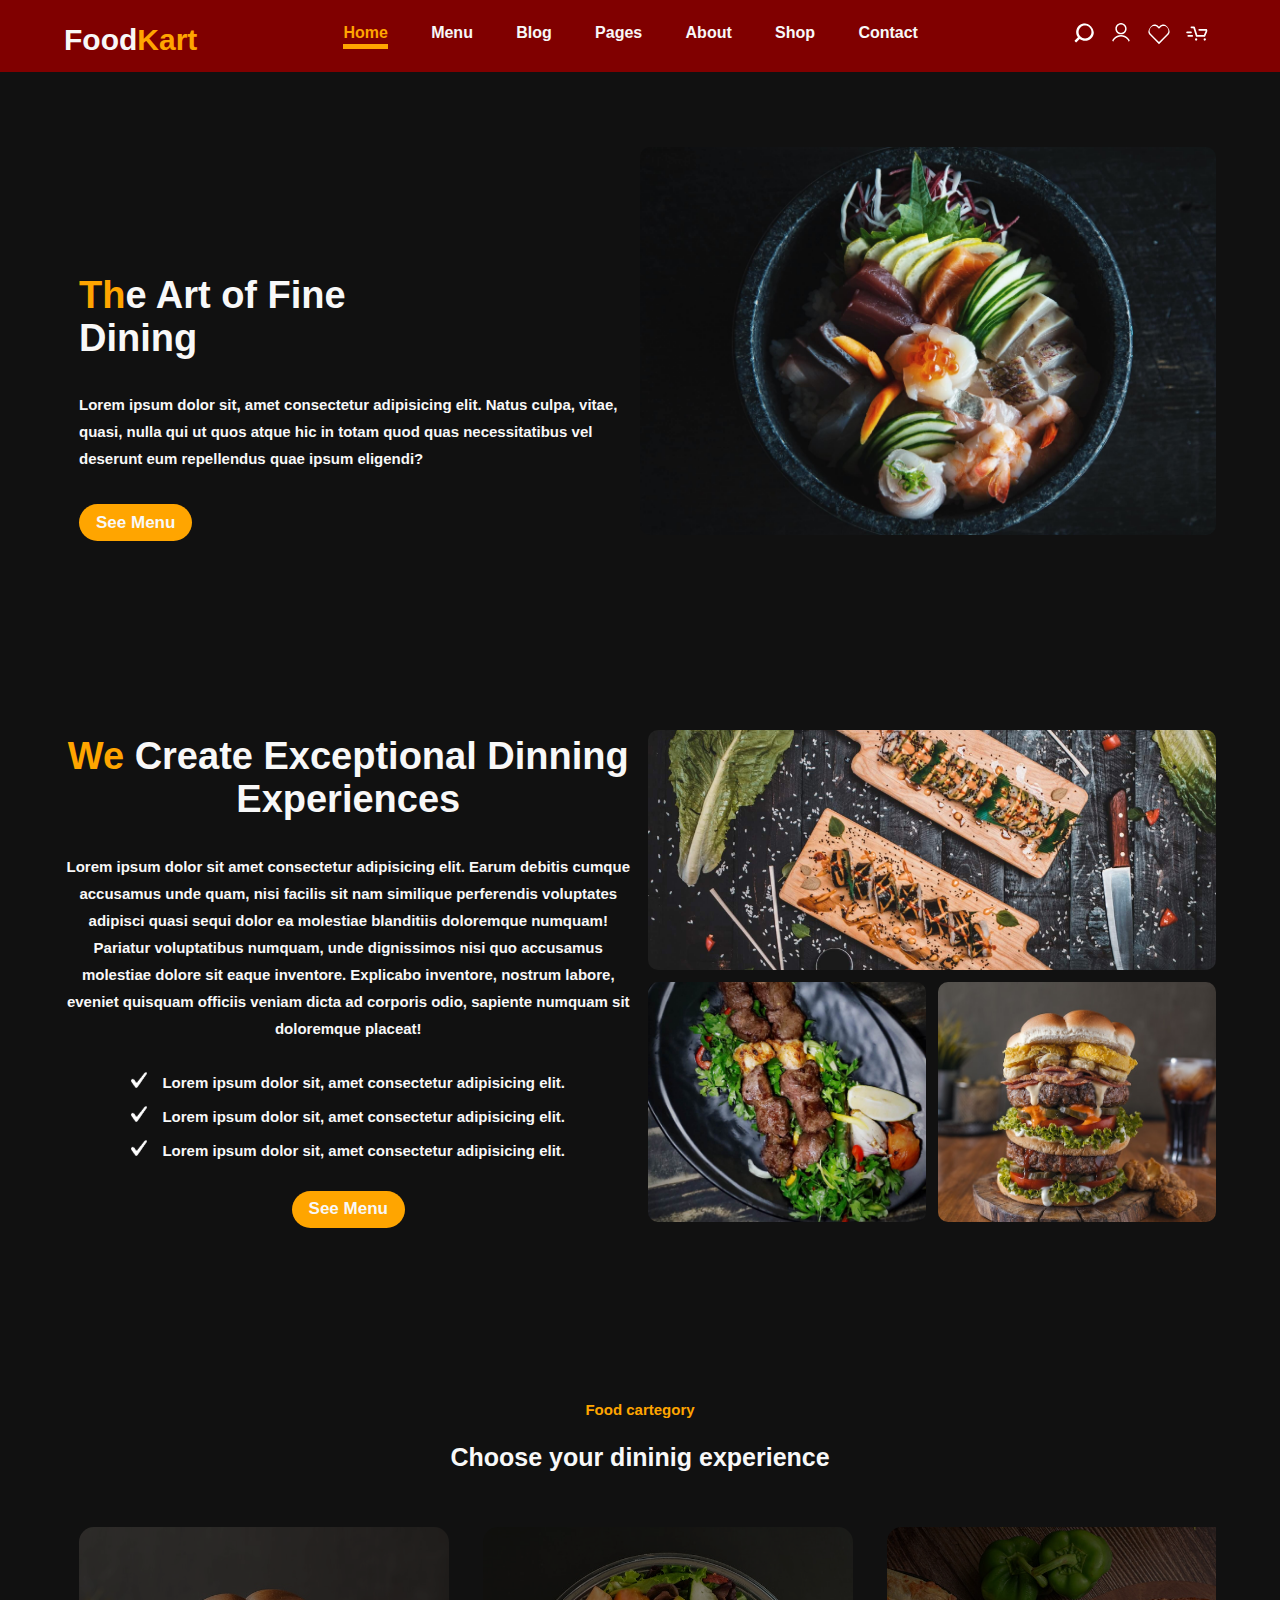
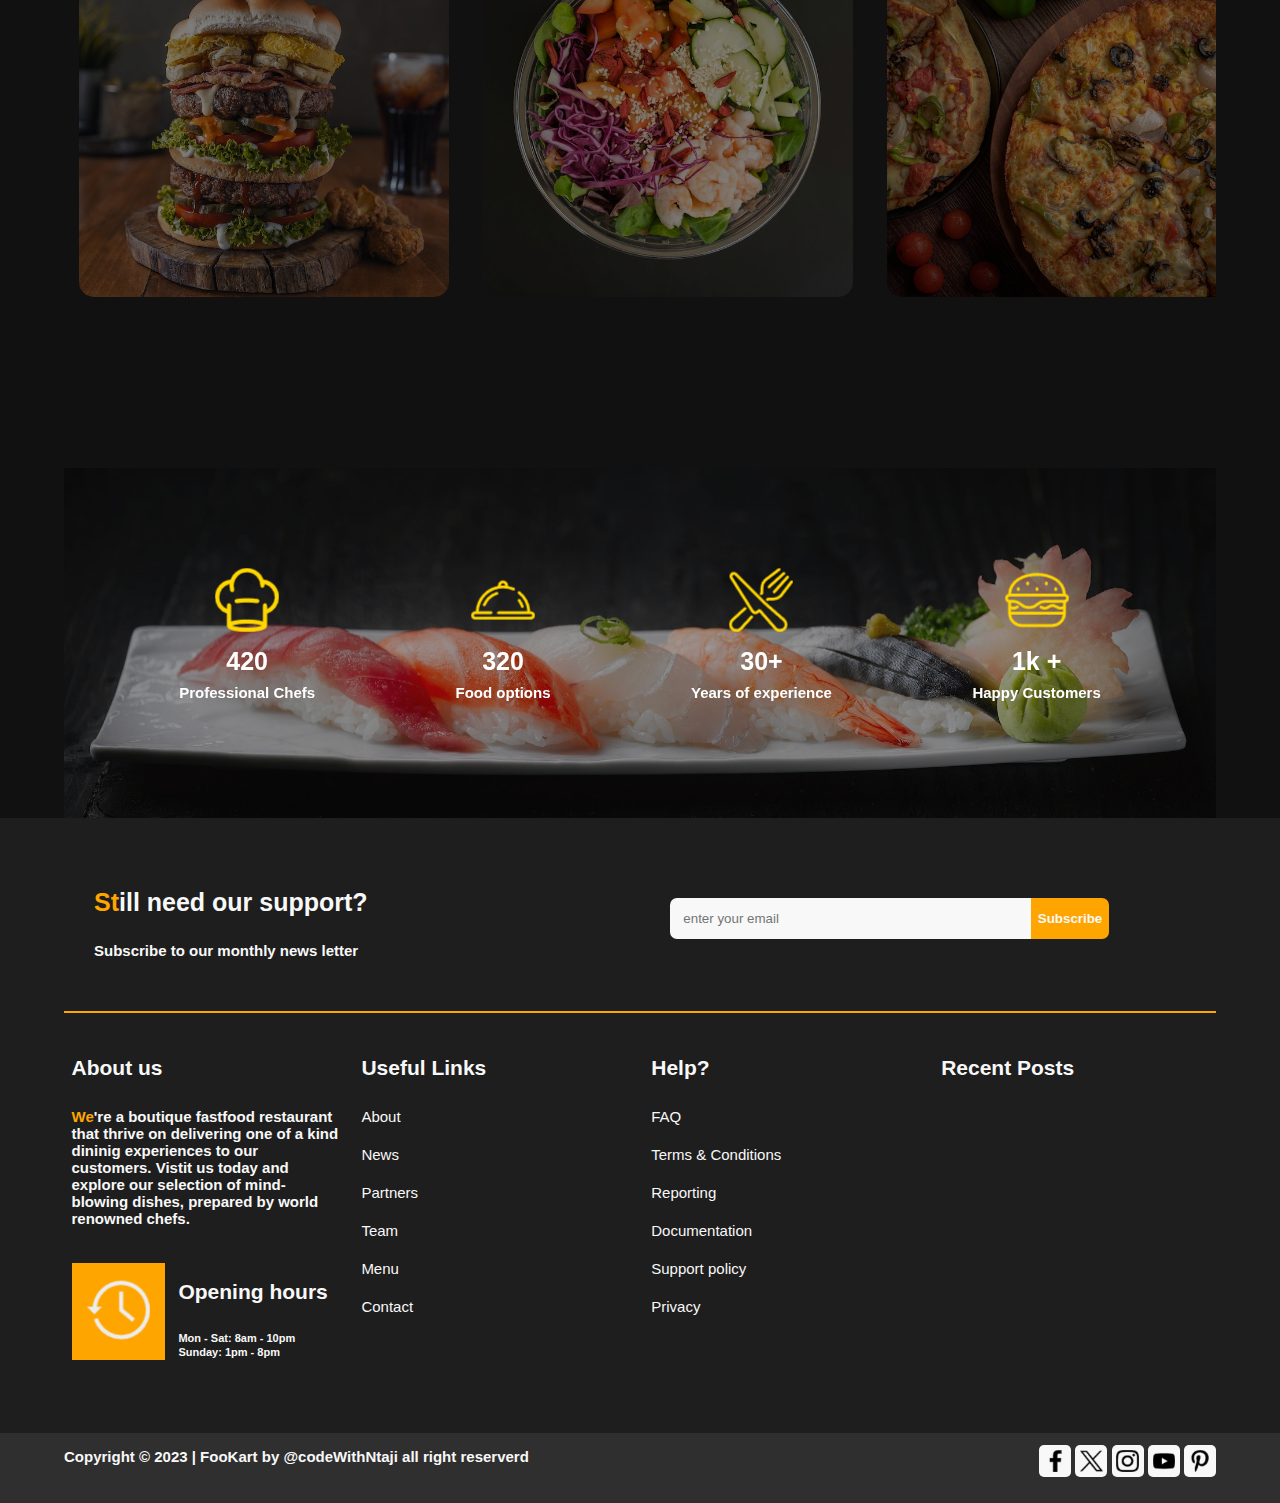
==== commit 2a4df6d3: "finished working on responsiveness" ====
--- a/index.html
+++ b/index.html
@@ -86,7 +86,7 @@
                     </div>
                     <div class="image-card">
                         <img class="card-image" src="./img/Ceaser Salad.jpg" alt="">
-                        <span class="image-text">Fruit salad burger</span>
+                        <span class="image-text">Fruit salad</span>
                     </div>
                        
                 </div>
--- a/CSS/app.css
+++ b/CSS/app.css
@@ -169,11 +169,11 @@
 .header {
     width: 100%;
     background-color: var(--header-footer-bgcolor);
-    position: sticky;
-    top: 0;
+    position: static;
+    /* top: -2px; */
     text-align: center;
     z-index: 1;
-    /* padding: .5em initial; */
+    padding: .5em 0;
     /* margin-bottom: 15em; */
 }
 
@@ -230,16 +230,20 @@
     flex-direction: column;
     /* outline: 1px solid magenta; */
     position: relative;
-    margin-top: 10em;
+    margin-top: .5em;
+    /* justify-content: space-between; */
+
     
     
 }
 
 .hero-text-flex-item {
-    width: 50%;
-    padding: 1em;
-    transform: translateY(80px);
-    animation: float-in 3s linear 1;
+    /* width: 50%; */
+    padding: 0;
+    /* transform: translateY(80px); */
+    /* animation: float-in 3s linear 1; */
+    text-align: center;
+    margin-bottom: 2em;
 }
 
 @keyframes float-in {
@@ -255,7 +259,7 @@
 }
 
 .hero-image-flex-item {
-    width: 50%;
+    /* width: 50%; */
    
 }
 
@@ -266,7 +270,7 @@
     height: 100%;
     object-fit: cover;
     border-radius: 10px;
-    animation: float-out 3s linear 1;
+    /* animation: float-out 3s linear 1; */
     
 }
 
@@ -286,35 +290,469 @@
 
 .intro-grid-container {
     display: grid;
+    grid-template-columns: 1fr;
+    padding-top: 1em;
+    gap: 4em;
+    margin-top: 2em;
+    position: relative;
+    text-align: center;
+}
+
+.intro-text-grid-item{
+    grid-column: span 1 ;
+}
+
+.intro-image-grid-item {
+    display: grid;
+    /* grid-template-columns: repeat(autofit, minmax(200px,1fr)); */
+    /* grid-template-rows: 70px 50px 50px; */
+    grid-auto-flow: row;
+    grid-auto-rows: 240px;
+    gap: 1.3em;
+    /* position: relative;
+    top: 27px; */
+    grid-column: span 1;
+    
+}
+
+
+.grid-img {
+    width: 100%;
+    height: 100%;
+    object-fit: cover;
+    border-radius: 10px;
+}
+
+.big-img {
+    grid-column: 1 / -1;
+}
+
+/* IMAGE SLIDER SECTION */
+
+.image-slider-section {
+    margin-top: 5.50em;
+    display: flex;
+    flex-direction: column;
+    
+}
+
+.slider-text-container {
+    height: 20%;
+    text-align: center;
+    position: relative;
+    padding: 1em;
+}
+
+
+  div.scroll-container {
+    background-color: inherit;
+    overflow: hidden;
+    white-space: nowrap;
+    position: relative;
+    
+     
+
+  }
+
+ div.image-card {
+    display: inline-block;
+    position: relative;
+    overflow: hidden;
+  }
+
+  div.image-card .image-text {
+    position: absolute;
+    left: 0;
+    bottom: 0;
+    background-color: color-mix(
+        in srgb,
+         orange, 
+         transparent 30%);
+    width: 100%;
+    padding: 20px;
+    text-align: center;
+    backdrop-filter: blur(5px);
+    opacity: 1;
+    border-radius: 0 0 10px 10px;
+    
+  }
+
+
+
+
+  div.scroll-container img {
+    height: 400px;
+    padding: 0;
+    object-fit: cover;
+    border-radius: 30px;
+    position: relative;
+    
+    
+
+  }
+
+  div.scroll-container:hover {
+    overflow: auto;
+    cursor: pointer;
+  }
+
+  .scroll-container::-webkit-scrollbar {
+    height: .5em;
+    
+    
+  }
+  .scroll-container::-webkit-scrollbar-track {
+    background-color: var(--page-bg-color);
+  }
+
+  .scroll-container::-webkit-scrollbar-thumb {
+    background-color: var(--header-footer-bgcolor);
+  }
+
+
+
+
+/* BACKDROP IMAGE SECTION */
+section.backdrop-image {
+ width: 100%;
+ min-height: 350px;
+ margin-top: 7em;
+ position: relative;
+
+}
+
+section.backdrop-image::before {
+    content: "";
+    background-image: url(/img/hero\ 9.5.1.jpg);
+    position: absolute;
+    background-size: cover;
+    background-position: center 80%;
+    top: 0;
+    bottom: 0;
+    left: 0;
+    right:0;
+    opacity: .6;
+}
+
+section.backdrop-image div {
+    display: flex;
+    justify-content: space-around;
+    flex-wrap: wrap;
+    flex: 1;
+    padding-top: 40px;
+    gap: .2em;
+   
+    
+}
+
+article.rating {
+    text-align: center;
+    filter: brightness(130%);
+
+}
+
+article.rating:hover {
+    cursor: pointer;
+}
+
+article.rating p,
+article.rating h3 {
+    margin: 0;
+    padding-top: .5em;
+}
+
+
+/* FOOTER SECTION */
+
+footer.footer {
+    width: 100%;
+    background-color: #1e1e1e;
+    /* padding: 1em; */
+    padding-top: 1em;
+    /* margin-top: 10em; */
+
+}
+
+div.footer-section article {
+    display: flex;
+    /* justify-content: space-between; */
+    flex-direction: column;
+    align-items: center;
+    padding-bottom: 2em;
+}
+
+article.contact-us-section > div {
+ width: 100%;
+ padding: 0 2em;
+ /* margin-right: auto; */
+ /* outline: 1px solid red; */
+}
+
+#email {
+    outline: none;
+    padding: 1em;
+    background-color: var(--secondary-color);
+    color: var(--page-bg-color);
+    border: none;
+    border-radius: 7px 0 0 7px;
+    width: 70%;
+}
+
+button.form-btn {
+    background-color: var(--primary-color);
+    color: var(--secondary-color);
+    font-weight: 700;
+    border: none;
+    border-radius: 0 7px 7px 0;
+    padding: 1em .5em;
+    transition: all 300ms;
+}
+
+button.form-btn:hover,
+button.form-btn:focus {
+    color: var(--page-bg-color);
+    cursor: pointer;
+}
+
+button.form-btn:active {
+    background-color: var(--header-footer-bgcolor);
+}
+
+
+
+hr {
+    background-color: var(--primary-color);
+    border: none;
+    height: 2px;
+}
+
+article.footer_links {
+    display: flex;
+    flex-direction: column;
+    /* justify-content: space-between; */
+    gap: .5em;
+    align-items: flex-start;
+    padding-bottom: 5em;
+}
+
+article.footer_links div.footer-links-wrapper {
+    flex: 1;
+    /* outline: 1px solid red; */
+    padding: .5em;
+    align-self: flex-start;
+}
+
+article.Opening-hrs {
+    display: flex;
+    /* outline: 1px solid grey; */
+    justify-content: space-between;
+    /* height: 100px; */
+    margin-top: 2em;
+    
+
+}
+
+article.Opening-hrs div p {
+    margin: 0;
+    font-weight: 600;
+    font-size: 1.1rem;
+    padding-bottom: .2em;
+}
+
+
+article.Opening-hrs div.img-wrapper {
+    width: 35%;
+    background-color: var(--primary-color);
+}
+
+
+article.Opening-hrs div ~ div {
+    width: 60%;
+    transform: translateY(-5px);
+}
+
+article.Opening-hrs img {
+    width: 100%;
+    height: 100%;
+    object-fit: cover;
+    padding: 1em;
+}
+
+div.footer-links-wrapper > ul li {
+    padding-bottom: 1.4em;
+    font-weight: 500;
+    cursor: pointer;
+}
+
+
+/* COPPYRIGHT SECTION */
+article.Copyright-section {
+    background-color: #2f2f2f;
+    padding-bottom: 1.5em;
+}
+div.Copyright-flex-container {
+    display: flex;
+    flex-direction: column;
+   
+}
+
+div.sm-icon {
+    margin: 0 auto; 
+}
+
+div.sm-icon a{
+ margin-right: 1em;
+ background-color: var(--secondary-color);
+ height: 32px;
+ width: 32px;
+ display: inline-block;
+ border-radius: 5px;
+ margin: 0 auto;
+ 
+
+}
+
+
+
+
+div.sm-icon a > img {
+    width: 100%;
+    height: 100%;
+    object-fit: cover;
+    padding: .3em;
+}
+
+/* ========MEDIA QUERY========= */
+ @media screen and (min-width: 768px) {
+
+    body {
+        height: 100%;
+    }
+
+    .header {
+        width: 100%;
+        background-color: var(--header-footer-bgcolor);
+        position: sticky;
+        top: -2px;
+        text-align: center;
+        z-index: 1;
+        padding: 1em 0;
+        /* margin-bottom: 15em; */
+    }
+
+
+    .header-flex-container {
+        display: flex;
+        /* outline: 2px solid sienna; */
+        flex-direction: row;
+        justify-content: space-between;
+        align-items: flex-end;
+    }
+    
+    .nav-1 {
+        width: 100%;
+        /* outline: 1px solid goldenrod; */
+    }
+
+    .nav-link-flex-container {
+        /* flex: 1; */
+        display: flex;
+        flex-direction: row;
+        justify-content: center;
+        padding-top: initial;
+
+    }
+
+    .nav-1-li {
+        margin-bottom: 1em;
+        /* outline: 1px solid gray; */
+        margin-left: 2.5%;
+        margin-right: 2.5%;
+        
+    }
+    
+    
+    .nav-link-item {
+     /* outline: 1px solid green; */
+    }
+
+    .nav-2 {
+        display:initial;
+        /* outline: 1px solid green; */
+        
+    }
+
+    .icon-ul-flex-container {
+        display: flex;
+        flex-direction: row;
+        
+    }
+
+    /* HERO SECTION */
+
+    .hero-section-flex-container {
+        flex-direction: row;
+        /* height: 500px; */
+        margin-top: 5em;
+    
+    }
+
+    .hero-text-flex-item {
+        width: 50%;
+        padding: 1em;
+        transform: translateY(80px);
+        animation: float-in 3s linear 1;
+        text-align: left;
+    }
+    
+    .hero-image-flex-item {
+        width: 50%;
+       
+    }
+
+    .hero-image {
+        width: 100%;
+        height: 100%;
+        object-fit: cover;
+        border-radius: 10px;
+        animation: float-out 3s linear 1;
+        
+    }
+
+    /* INTRO SECTION */
+
+.intro-grid-container {
+    display: grid;    
     grid-template-columns: repeat(2, 1fr);
     grid-template-rows: repeat(4, 60px);
     padding-top: 1em;
     gap: 1em;
     margin-top: 10.25em;
     position: relative;
-}
+   
+   }
 
 .intro-image-grid-item {
     display: grid;
     grid-template-columns: repeat(2, 1fr);
     /* grid-template-rows: 70px 50px 50px; */
     grid-auto-flow: row;
-    grid-auto-rows: 240px;
+    /* grid-auto-rows: 240px; */
     gap: .8em;
     position: relative;
     top: 27px;
-}
-
-.grid-img {
-    width: 100%;
-    height: 100%;
-    object-fit: cover;
-    border-radius: 10px;
-}
+    grid-column: 1 / span -1;
+}
+
+div.intro-text-grid-item > button.btn {
+    margin-left: unset;
+
+}
+
 
 .big-img {
-    grid-column: 1 / -1;
-    /* grid-row: span 2 ; */
+    grid-column:1 / span -1;
+    
 }
 
 /* IMAGE SLIDER SECTION */
@@ -406,19 +844,6 @@
     cursor: pointer;
   }
 
-  .scroll-container::-webkit-scrollbar {
-    height: .5em;
-    
-    
-  }
-  .scroll-container::-webkit-scrollbar-track {
-    background-color: var(--page-bg-color);
-  }
-
-  .scroll-container::-webkit-scrollbar-thumb {
-    background-color: var(--header-footer-bgcolor);
-  }
-
   /* SCROLL ANIMATION */
 
   @keyframes scrolling {
@@ -432,182 +857,49 @@
     }
 }
 
-.ceaser {
-    position: absolute;
-}
-
-
 /* BACKDROP IMAGE SECTION */
 section.backdrop-image {
- width: 100%;
- height: 350px;
- margin-top: 13em;
- position: relative;
-
-}
-
-section.backdrop-image::before {
-    content: "";
-    background-image: url(/img/hero\ 9.5.1.jpg);
-    position: absolute;
-    background-size: cover;
-    background-position: center 80%;
-    top: 0;
-    bottom: 0;
-    left: 0;
-    right:0;
-    opacity: .6;
-}
-
-section.backdrop-image div {
-    display: flex;
+    margin-top: 10em;
+   
+   }
+   
+   
+   section.backdrop-image div {
+       justify-content: space-between;
+       width: 80%;
+       margin: 0 auto;
+       padding-top: 100px;
+      
+       
+   }
+   
+   
+   /* FOOTER SECTION */
+
+   footer.footer {
+    padding-top: 3em;
+
+}
+
+div.footer-section article {
     justify-content: space-between;
-    flex-wrap: wrap;
-    width: 80%;
-    margin: 0 auto;
-    padding-top: 100px;
-   
-    
-}
-
-article.rating {
-    text-align: center;
-    filter: brightness(130%);
-
-}
-
-article.rating:hover {
-    cursor: pointer;
-}
-
-article.rating p,
-article.rating h3 {
-    margin: 0;
-    padding-top: .5em;
-}
-
-/* article.rating > img {
-    
-    
-} */
-
-/* FOOTER SECTION */
-
-footer.footer {
-    width: 100%;
-    background-color: #1e1e1e;
-    /* padding: 1em; */
-    padding-top: 3em;
-    /* margin-top: 10em; */
-
-}
-
-div.footer-section article {
-    display: flex;
+    flex-direction: row;
+}
+
+article.contact-us-section > div {
+    flex: 1;
+    padding: 0 2em;
+    margin-right: auto;
+    /* outline: 1px solid red; */
+   }
+
+   article.footer_links {
+    flex-direction: row;
     justify-content: space-between;
-    align-items: center;
-    padding-bottom: 2em;
-}
-
-article.contact-us-section > div {
- width: 50%;
- padding: 0 2em;
- margin-right: auto;
- /* outline: 1px solid red; */
-}
-
-#email {
-    outline: none;
-    padding: 1em;
-    background-color: var(--secondary-color);
-    color: var(--page-bg-color);
-    border: none;
-    border-radius: 7px 0 0 7px;
-    width: 70%;
-}
-
-button.form-btn {
-    background-color: var(--primary-color);
-    color: var(--secondary-color);
-    font-weight: 700;
-    border: none;
-    border-radius: 0 7px 7px 0;
-    padding: 1em .5em;
-    transition: all 300ms;
-}
-
-button.form-btn:hover,
-button.form-btn:focus {
-    color: var(--page-bg-color);
-    cursor: pointer;
-}
-
-button.form-btn:active {
-    background-color: var(--header-footer-bgcolor);
-}
-
-
-
-hr {
-    background-color: var(--primary-color);
-    border: none;
-    height: 2px;
-}
-
-article.footer_links {
-    display: flex;
-    justify-content: space-between;
-    align-items: flex-start;
-    padding-bottom: 5em;
 }
 
 article.footer_links div.footer-links-wrapper {
     width: 23%;
-    /* outline: 1px solid red; */
-    padding: .5em;
-    align-self: flex-start;
-}
-
-article.Opening-hrs {
-    display: flex;
-    /* outline: 1px solid grey; */
-    justify-content: space-between;
-    /* height: 100px; */
-    margin-top: 2em;
-    
-
-}
-
-article.Opening-hrs div p {
-    margin: 0;
-    font-weight: 600;
-    font-size: 1.1rem;
-    padding-bottom: .2em;
-}
-
-
-article.Opening-hrs div.img-wrapper {
-    width: 35%;
-    background-color: var(--primary-color);
-}
-
-
-article.Opening-hrs div ~ div {
-    width: 60%;
-    transform: translateY(-5px);
-}
-
-article.Opening-hrs img {
-    width: 100%;
-    height: 100%;
-    object-fit: cover;
-    padding: 1em;
-}
-
-div.footer-links-wrapper > ul li {
-    padding-bottom: 1.4em;
-    font-weight: 500;
-    cursor: pointer;
 }
 
 
@@ -618,106 +910,15 @@
 }
 div.Copyright-flex-container {
     display: flex;
+    flex-direction: row;
     justify-content: space-between;
     align-items: flex-end;
-   
-    /* outline: 1px solid green; */
-   
-}
-
-
-
-div.sm-icon a{
- margin-right: 1em;
- background-color: var(--secondary-color);
- height: 32px;
- width: 32px;
- display: inline-block;
- border-radius: 5px;
- 
-
-}
-
-
-
-
-div.sm-icon a > img {
-    width: 100%;
-    height: 100%;
-    object-fit: cover;
-    padding: .3em;
-}
-
-/* ========MEDIA QUERY========= */
- @media screen and (min-width: 768px) {
-
-    body {
-        height: 100%;
-    }
-
-
-
-    .header {
-        text-align: left;
-        position: fixed;
-        padding: .5em 0;
-        
-    }
-
-    .header-flex-container {
-        display: flex;
-        /* outline: 2px solid sienna; */
-        flex-direction: row;
-        justify-content: space-between;
-        align-items: flex-end;
-    }
-    
-    .nav-1 {
-        width: 100%;
-        /* outline: 1px solid goldenrod; */
-    }
-
-    .nav-link-flex-container {
-        /* flex: 1; */
-        display: flex;
-        flex-direction: row;
-        justify-content: center;
-        padding-top: initial;
-
-    }
-
-    .nav-1-li {
-        margin-bottom: 1em;
-        /* outline: 1px solid gray; */
-        margin-left: 2.5%;
-        margin-right: 2.5%;
-        
-    }
-    
-    
-    .nav-link-item {
-     /* outline: 1px solid green; */
-    }
-
-    .nav-2 {
-        display:initial;
-        /* outline: 1px solid green; */
-        
-    }
-
-    .icon-ul-flex-container {
-        display: flex;
-        flex-direction: row;
-        
-    }
-
-    /* HERO SECTION */
-
-    .hero-section-flex-container {
-        flex-direction: row;
-        height: 500px;
-    
-    }
-    
+
+
  }
-
+ div.sm-icon {
+    margin: unset; 
+}
+
+}
+
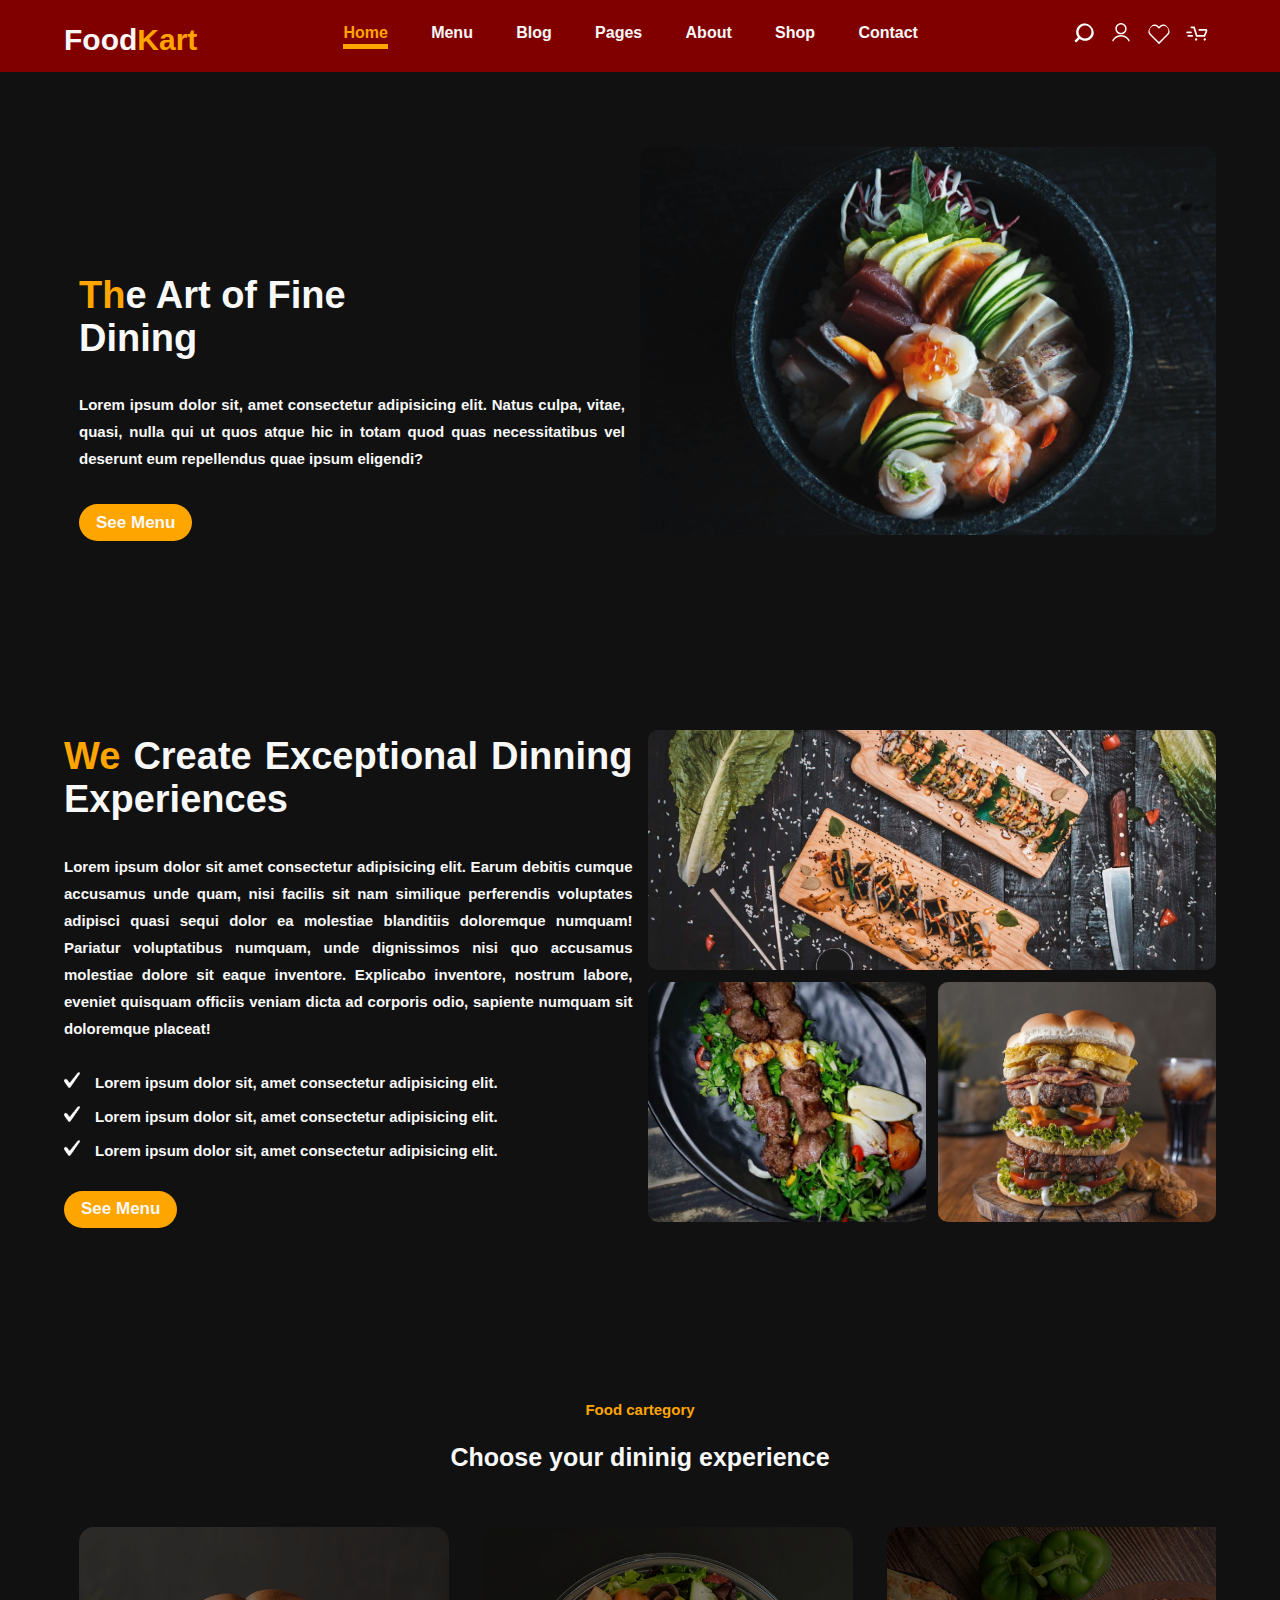
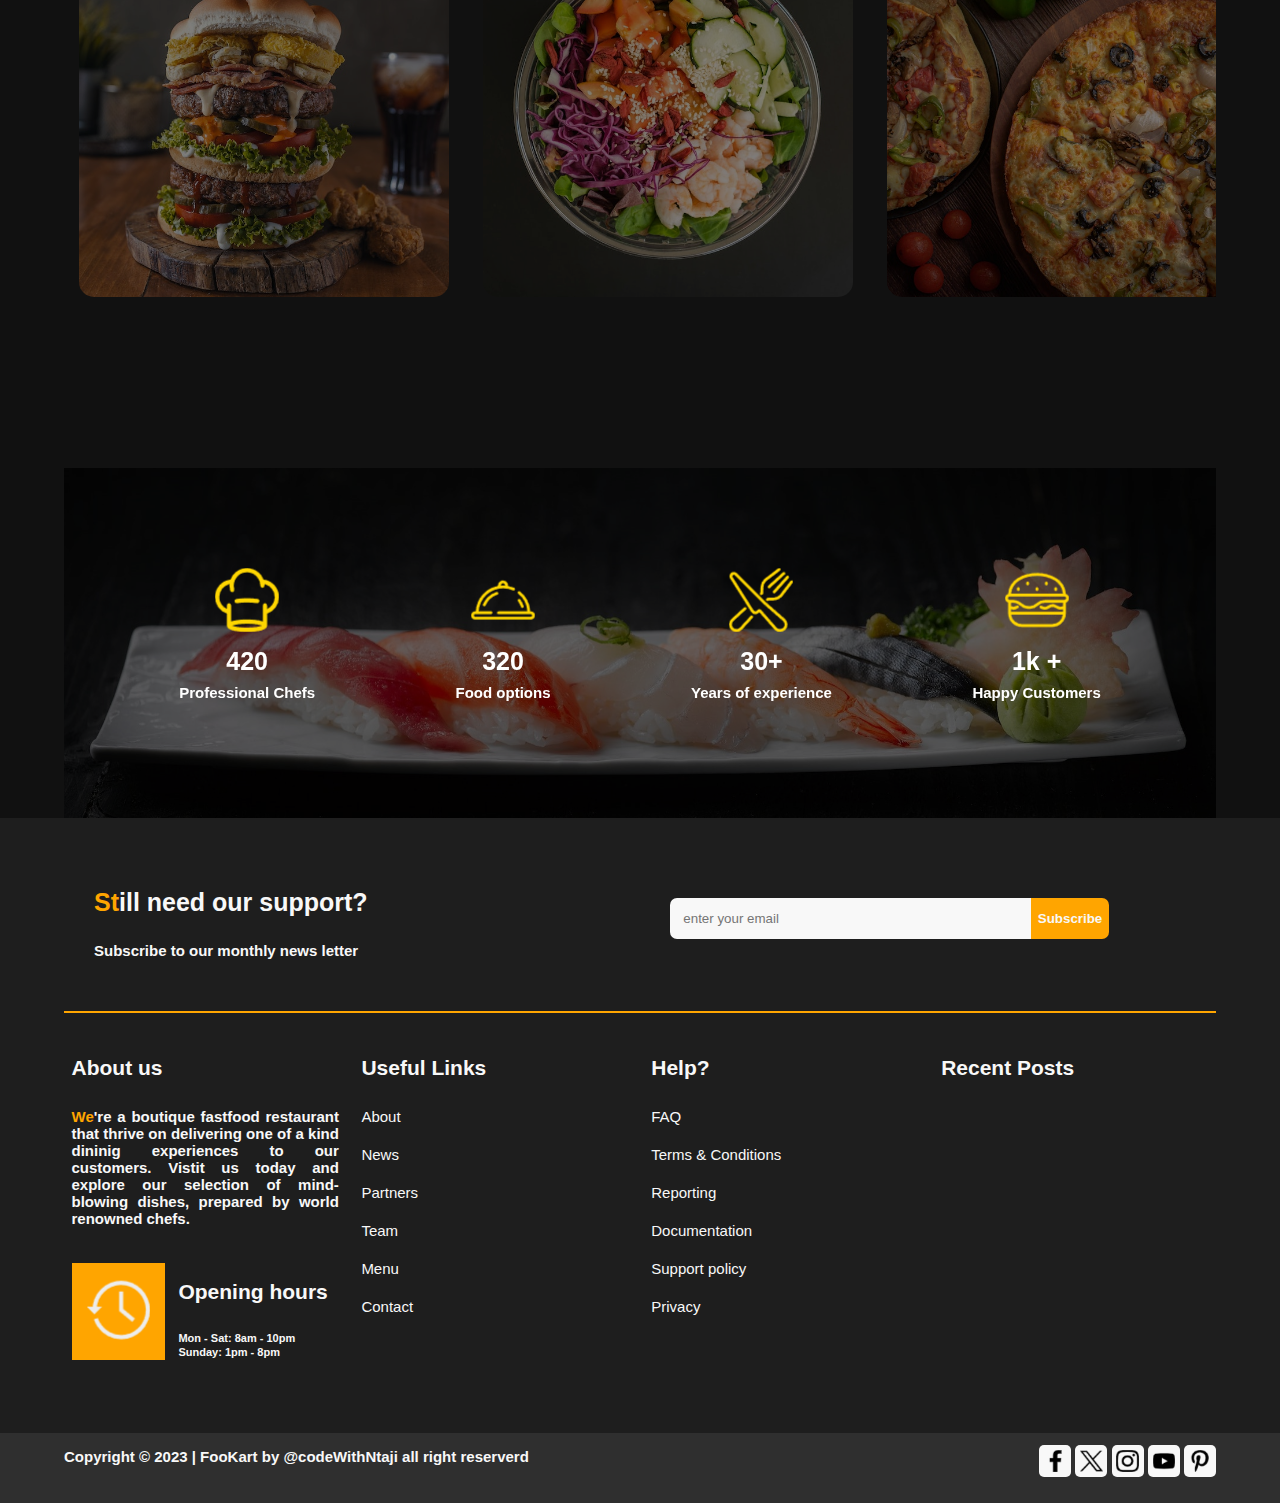
==== commit a6dcca2a: "halfway through the second page" ====
--- a/index.html
+++ b/index.html
@@ -13,12 +13,12 @@
             <h1>Food<span class="yellow-words">Kart</span></h1>
             <nav class="nav-1">
                 <ul class="nav-link-flex-container">
-                   <li class="nav-1-li"><a class="yellow-words current-page nav-link-item" href="#">Home</a></li>
+                   <li class="nav-1-li"><a class="yellow-words current-page nav-link-item" href="./index.html">Home</a></li>
                    <li class="nav-1-li"><a class="nav-link-item" href="#">Menu</a></li>
                    <li class="nav-1-li"><a class="nav-link-item" href="#">Blog</a></li>
                    <li class="nav-1-li"><a class="nav-link-item" href="#">Pages</a></li>
                    <li class="nav-1-li"><a class="nav-link-item" href="#">About</a></li>
-                   <li class="nav-1-li"><a class="nav-link-item" href="#">Shop</a></li>
+                   <li class="nav-1-li"><a class="nav-link-item" href="./shop.html">Shop</a></li>
                    <li class="nav-1-li"><a class="nav-link-item" href="#">Contact</a></li>
                 </ul>
              </nav>
--- a/CSS/app.css
+++ b/CSS/app.css
@@ -134,6 +134,11 @@
 .yellow-words,
 .current-page {
     color: var(--primary-color) !important;
+}
+
+.grey-words {
+    color: gray;
+    text-decoration: line-through;
 }
 
 .current-page {
@@ -613,14 +618,87 @@
 }
 
 
-
-
 div.sm-icon a > img {
     width: 100%;
     height: 100%;
     object-fit: cover;
     padding: .3em;
 }
+
+
+
+/* ======SHOP PAGE STYLES===== */
+
+section.shop-hero-section {
+    margin-top: 0;
+    min-height: 250px;
+    text-align: center;
+    position: relative;
+   }
+
+main section.backdrop-image::before {
+    opacity: 1;
+    filter: brightness(40%);
+    /* outline: 2px solid green; */
+}
+
+section.shop-hero-section article.shop-hero-text-wrapper {
+    position: absolute;
+    top: 35px;
+    bottom: 0;
+    left: 0;
+    right: 0;
+    margin: auto;
+    /* outline: 1px solid blue; */
+
+}
+
+/* =====SHOP LAYOUT STYLES===== */
+.shop-main-flex-container {
+    outline: 2px solid magenta;
+    color: #111111;
+    margin-top: 5em;
+    
+}
+
+.shop-main-flex-container > * {
+    outline: 1px solid greenyellow;
+    display: flex;
+    flex-direction: column;
+}
+
+.column-1 {
+    
+}
+
+.column-2 {
+
+}
+
+
+.food-menu-grid-container {
+    display: grid;
+    grid-template-columns: repeat(3, 1fr);
+    /* grid-auto-flow: row;
+    grid-auto-rows: 200px; */
+    outline: 3px solid red;
+    margin-top: 5em;
+    gap: 1em;
+    padding: 1em;
+}
+
+div.food-menu-grid-item img {
+    width: 100%;
+    height: 80%;
+    object-fit: cover;
+    border-radius: 10px;
+}
+
+
+footer.shop-footer {
+    margin-top: 8em;
+}
+   
 
 /* ========MEDIA QUERY========= */
  @media screen and (min-width: 768px) {
@@ -702,7 +780,7 @@
         padding: 1em;
         transform: translateY(80px);
         animation: float-in 3s linear 1;
-        text-align: left;
+        text-align: justify;
     }
     
     .hero-image-flex-item {
@@ -729,6 +807,7 @@
     gap: 1em;
     margin-top: 10.25em;
     position: relative;
+    text-align: justify;
    
    }
 
@@ -891,15 +970,20 @@
     padding: 0 2em;
     margin-right: auto;
     /* outline: 1px solid red; */
+    
    }
 
    article.footer_links {
     flex-direction: row;
-    justify-content: space-between;
+    justify-content: space-around;
 }
 
 article.footer_links div.footer-links-wrapper {
-    width: 23%;
+    flex: 1;
+    /* width: 23%; */
+    text-align: justify;
+    /* outline: 1px solid red; */
+
 }
 
 
@@ -920,5 +1004,24 @@
     margin: unset; 
 }
 
-}
-
+/* ======SHOP PAGE STYLES===== */
+section.shop-hero-section {
+ margin-top: 0;
+}
+
+.shop-main-flex-container > * {
+    flex-direction: row;
+    align-items: flex-start;
+    gap: 1em;
+}
+
+.column-1 {
+ width: 70%;
+}
+
+.column-2 {
+    width: 80%;
+}
+
+}
+
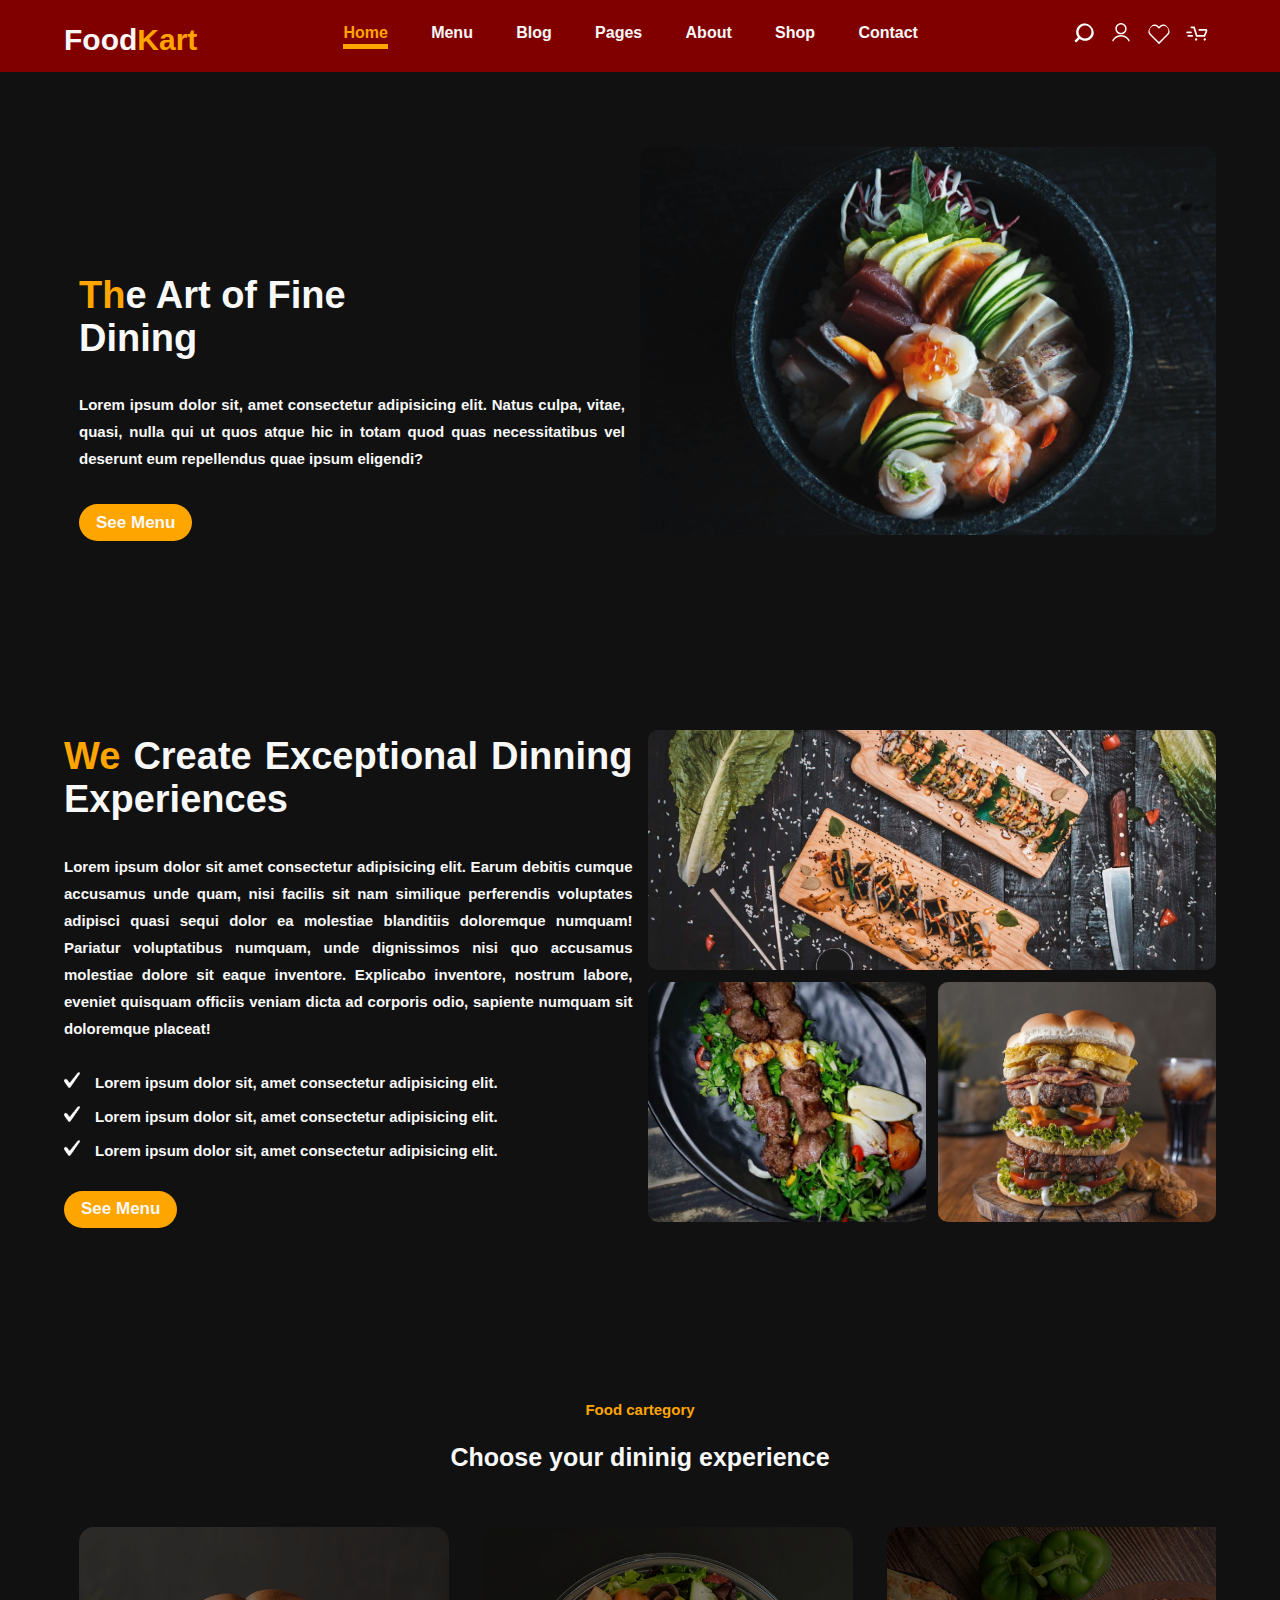
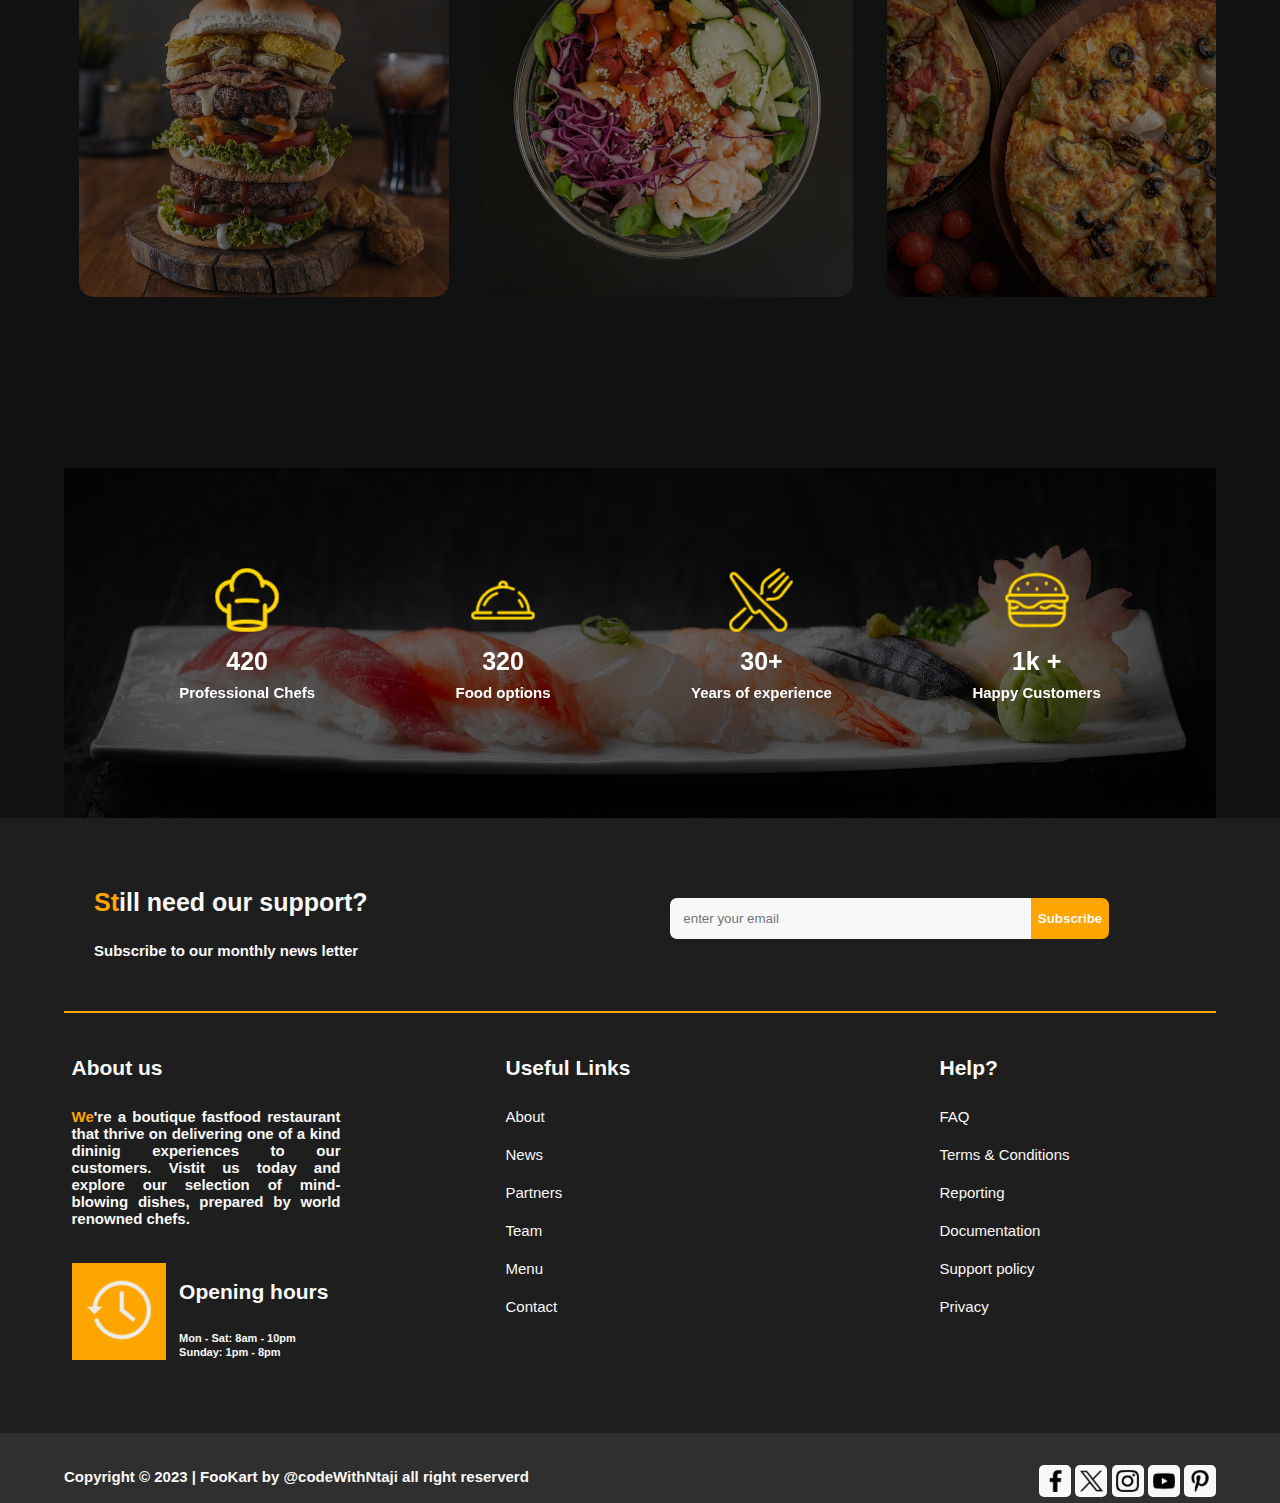
==== commit 55126502: "finished work on the text carousel" ====
--- a/index.html
+++ b/index.html
@@ -175,10 +175,6 @@
                         <li>Privacy</li>
                     </ul> 
                 </div>
-
-                <div class="footer-links-wrapper">
-                    <h4>Recent Posts</h4>
-                </div>
                 
             </article>
 
--- a/CSS/app.css
+++ b/CSS/app.css
@@ -629,6 +629,82 @@
 
 /* ======SHOP PAGE STYLES===== */
 
+/* TEXT CAROUSEL */
+div.discount-carousel-container {
+    position: relative;
+    background-color: var(--secondary-color);
+}
+ div.carousel-text-container {
+    width: 80%;
+    /* outline: 1px solid greenyellow; */
+    padding: 1em 0;
+    margin: 0 auto;
+    position: relative;
+    
+
+}
+
+ .text-carousel-1,
+ .text-carousel-2 {
+    position: absolute;
+    left: 0;
+    right: 0;
+    top: 10px;
+    bottom: 0;
+    margin: auto;
+    opacity: 0;
+    text-align: center;
+    /* animation: carousel; */
+
+}
+
+.text-carousel-1{
+    color: red;
+    animation: carousel 20s ease infinite;
+
+}
+.text-carousel-2 {
+    color: #ffa500;
+    animation: carousel 20s ease -5s infinite;
+}
+
+
+
+
+@keyframes carousel {
+    0% {
+        opacity: 0;
+        transform: translateX(50px);
+        pointer-events: none;
+
+    }
+
+    6% {
+        opacity: 1;
+        transform: translateX(0);
+        pointer-events: all;
+    }
+
+    25% {
+        opacity: 1;
+        transform: translateX(0);
+        pointer-events: all;
+    }
+
+    30% {
+        opacity: 0;
+        transform: translateX(-50px);
+        pointer-events: none;
+    }
+
+    100% {
+        opacity: 0;
+        pointer-events: none;
+    }
+}
+
+/* SHOP PAGE HERO SECTION */
+
 section.shop-hero-section {
     margin-top: 0;
     min-height: 250px;
@@ -655,25 +731,33 @@
 
 /* =====SHOP LAYOUT STYLES===== */
 .shop-main-flex-container {
-    outline: 2px solid magenta;
-    color: #111111;
+    /* outline: 2px solid magenta; */
+    /* color: #111111; */
     margin-top: 5em;
+    display: flex;
+    flex-direction: column;
     
 }
 
 .shop-main-flex-container > * {
-    outline: 1px solid greenyellow;
-    display: flex;
-    flex-direction: column;
-}
-
-.column-1 {
-    
-}
-
+    outline: 1px solid dimgrey ;
+    border-radius: 5px;
+    
+    
+}
+
+.column-1,
 .column-2 {
-
-}
+    padding: 1.5em .5em;
+}
+
+#sorting {
+    width: 15%;
+    padding-left: 1em;
+    
+    
+}
+
 
 
 .food-menu-grid-container {
@@ -681,8 +765,8 @@
     grid-template-columns: repeat(3, 1fr);
     /* grid-auto-flow: row;
     grid-auto-rows: 200px; */
-    outline: 3px solid red;
-    margin-top: 5em;
+    /* outline: 3px solid red; */
+    margin-top: 2em;
     gap: 1em;
     padding: 1em;
 }
@@ -692,11 +776,77 @@
     height: 80%;
     object-fit: cover;
     border-radius: 10px;
+    border: 1px solid darkgray;
+}
+
+/* COLUMN 2  STYLES */
+
+#menu-search {
+    height: 36px;
+    outline: none;
+    border: 1px solid;
+    border-right: none;
+    margin: 0;
+    width: 80%;
+    padding: .5em 2em;
+}
+.menu-search-btn {
+color: var(--secondary-color);
+background-color: var(--primary-color);
+border: none;
+transform: translate(-3.5px, 6px);
+height: 34px;
+position: relative;
+cursor: pointer;
+transition: all 300ms;
+}
+
+.menu-search-btn:hover {
+    background-color: var(--header-footer-bgcolor);
+}
+
+
+
+.menu-search-icon {
+    transform: rotate(270deg) ;
+    width: 25px;
+    height: 25px;
+    object-fit: cover;
+    position: relative;
+}
+
+.column-2 > h3 {
+    margin: 0;
+    padding: 0;
+    
+}
+
+.checkbox-list {
+    padding: 0;
+    margin: 0;
+    margin-bottom: 2em;
+}
+.checkbox-list > li {
+ padding: .5em;
+ /* margin-top: 0; */
 }
 
 
 footer.shop-footer {
     margin-top: 8em;
+}
+
+
+img.advert {
+    width: 100%;
+    height: 70%;
+}
+
+.rangewrapper > input {
+    color: var(--header-footer-bgcolor);
+    background: var(--secondary-color);
+    width: 100%;
+
 }
    
 
@@ -976,12 +1126,13 @@
    article.footer_links {
     flex-direction: row;
     justify-content: space-around;
+    gap: 10em;
 }
 
 article.footer_links div.footer-links-wrapper {
     flex: 1;
     /* width: 23%; */
-    text-align: justify;
+    text-align: justify;  
     /* outline: 1px solid red; */
 
 }
@@ -990,18 +1141,23 @@
 /* COPPYRIGHT SECTION */
 article.Copyright-section {
     background-color: #2f2f2f;
-    padding-bottom: 1.5em;
+    /* padding-bottom: 1em; */
+  
+    
 }
 div.Copyright-flex-container {
     display: flex;
     flex-direction: row;
     justify-content: space-between;
     align-items: flex-end;
+    transform: translateY(20px);
 
 
  }
  div.sm-icon {
-    margin: unset; 
+    margin: unset;
+    margin: 0;
+    padding: 0; 
 }
 
 /* ======SHOP PAGE STYLES===== */
@@ -1009,19 +1165,23 @@
  margin-top: 0;
 }
 
-.shop-main-flex-container > * {
+.shop-main-flex-container{
+    display: flex;
     flex-direction: row;
     align-items: flex-start;
     gap: 1em;
+    
 }
 
 .column-1 {
- width: 70%;
+ width: 75%;
+ background-color: var(--secondary-color);
+ color: var(--page-bg-color);
 }
 
 .column-2 {
-    width: 80%;
-}
-
-}
-
+    width: 25%;
+}
+
+}
+
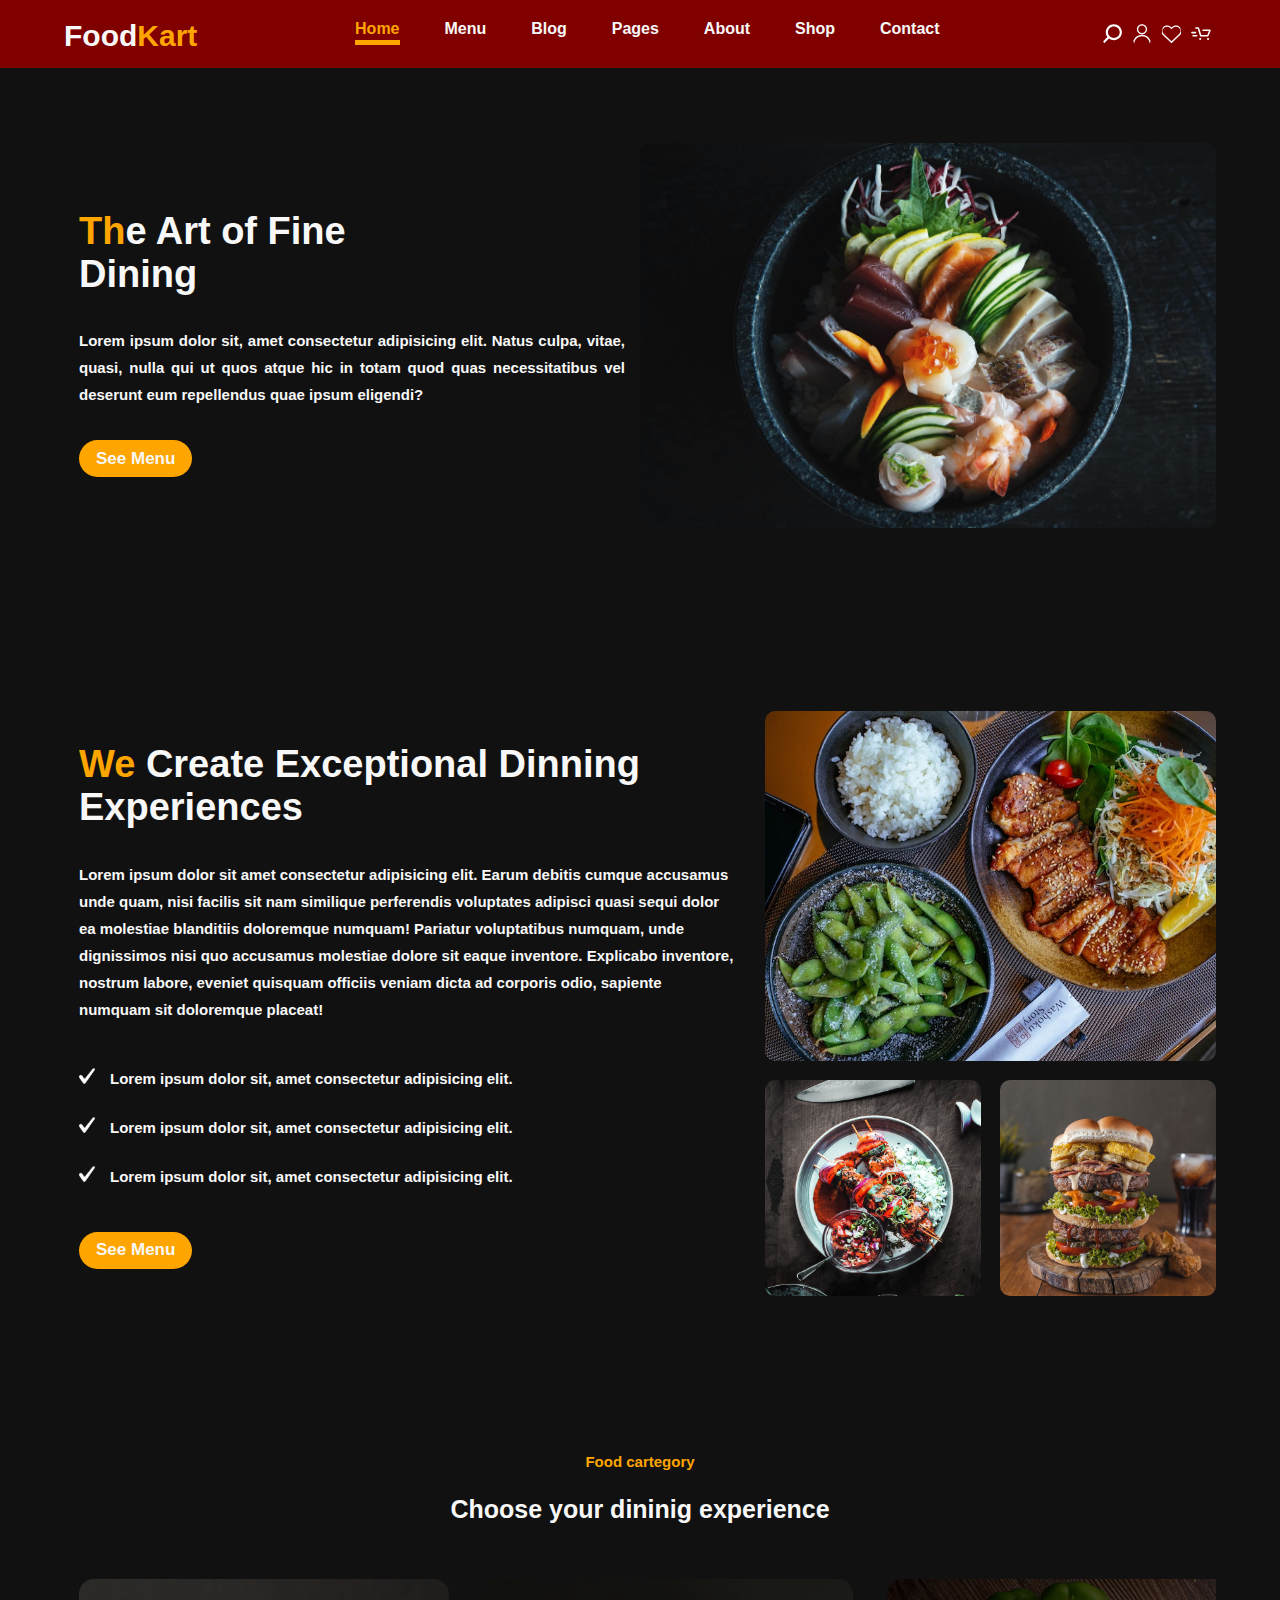
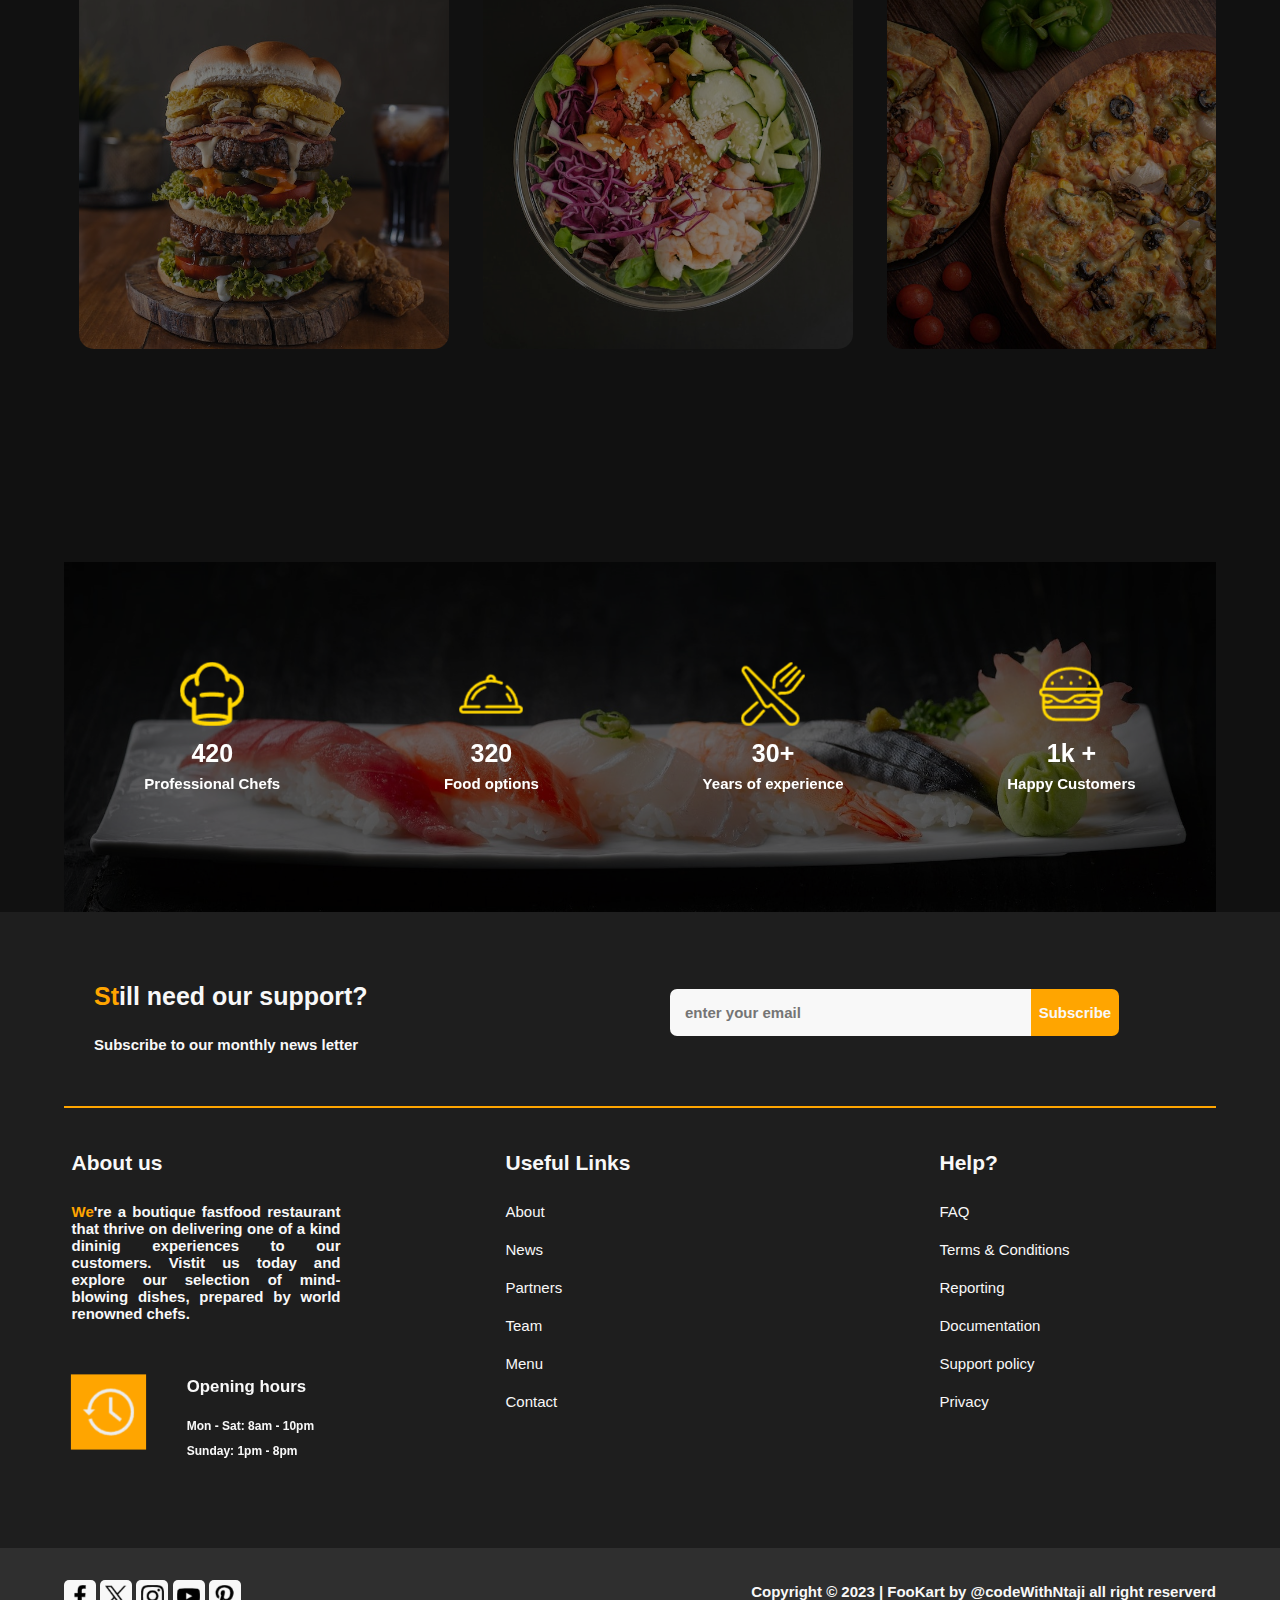
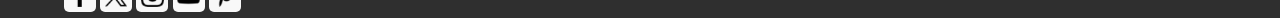
==== commit db299ba7: "finalized the project" ====
--- a/index.html
+++ b/index.html
@@ -59,8 +59,8 @@
                     <button class="btn">See Menu</button>
                 </div>
                 <div class="intro-image-grid-item">
-                    <img class="grid-img big-img" src="./img/daniel-apodaca-sfldz1LjzNY-unsplash-M.jpg" alt="a sushi platter">
-                    <img class="grid-img" src="./img/pexels-shameel-mukkath-6089832.jpg" alt="steak kebab in a bowl">
+                    <img class="grid-img big-img" src="./img/food bowl.jpg" alt="a sushi platter">
+                    <img class="grid-img" src="./img/shredded.jpg" alt="steak kebab in a bowl">
                     <img class="grid-img" src="./img/burger 2.jpg" alt="a juicy burger">
                 </div>
             </section>
@@ -129,7 +129,7 @@
                     <h3><span class="yellow-words">St</span>ill need our support?</h3>
                     <p>Subscribe to our monthly news letter</p>
                 </div>
-                <div>
+                <div class="frm-wrapper">
                     <form action="#" method="post">
                         <input type="email" id="email" placeholder="enter your email"><button class="form-btn"  type="submit">Subscribe</button>
                     </form>
@@ -137,18 +137,20 @@
             </article>
             <hr class="line">
             <article class="footer_links">
+
                 <div class="footer-links-wrapper">
                     <h4>About us</h4>
                     <p><span class="yellow-words">We</span>'re a boutique fastfood restaurant that thrive on delivering one of a kind dininig experiences to our customers. Vistit us today and explore our selection of mind-blowing dishes, prepared by world renowned chefs. </p>
                     <article class="Opening-hrs">
-                        <div class="img-wrapper">
-                            <img src="/img/watch-later-64.png" alt="">
-                        </div>
-                        <div>
-                            <h4>Opening hours</h4>
-                            <p>Mon - Sat: 8am - 10pm</p>
-                            <p>Sunday: 1pm - 8pm</p>
-                        </div>
+                            <div class="img-wrapper">
+                                <img src="/img/watch-later-64.png" alt="">
+                            </div>
+                        
+                            <div>
+                                <h4>Opening hours</h4>
+                                <p>Mon - Sat: 8am - 10pm</p>
+                                <p>Sunday: 1pm - 8pm</p>
+                            </div>
                     </article>
                 </div>
 
@@ -164,7 +166,7 @@
                     </ul> 
                 </div>
 
-                <div class="footer-links-wrapper">
+                <div class="footer-links-wrapper rm-footer-link">
                     <h4>Help?</h4>
                     <ul>
                         <li>FAQ</li>
--- a/CSS/app.css
+++ b/CSS/app.css
@@ -1,11 +1,15 @@
 /* ========GENERAL========= */
 html {
     font-size: 62.5%;
-}
-
-*, ::before, ::after {
+    color-scheme: dark light;
+}
+
+*, *::before, *::after {
     box-sizing: border-box;
-    /* outline: 1px solid lightblue; */
+}
+
+input, textarea, button, select {
+    font: inherit;
 }
 
 :root{
@@ -17,7 +21,7 @@
 
 body {
     width: 100%;
-    height: 100%;
+    min-height: 100vh;
     padding: 0;
     padding-top: 0;
     margin: 0;
@@ -32,7 +36,7 @@
 }
 
 
-.img {
+img {
     max-width: 100%;
     display: block;
 }
@@ -65,8 +69,9 @@
     width: 38px;
     height: 38px;
     border-radius: 50%;
-    padding: .5em;
+    padding: .3em;
     transition: 400ms linear ;
+    gap: .5em;
 }
 
 img.icon:hover {
@@ -75,7 +80,6 @@
 
 a.nav-link-item:hover:not(.current-page) {
     filter: brightness(10%);
-    /* color: green; */
 }
 
 ul {
@@ -175,11 +179,9 @@
     width: 100%;
     background-color: var(--header-footer-bgcolor);
     position: static;
-    /* top: -2px; */
     text-align: center;
     z-index: 1;
     padding: .5em 0;
-    /* margin-bottom: 15em; */
 }
 
 .header-flex-container {
@@ -213,7 +215,6 @@
  
 .nav-2 {
     display: none;
-    /* outline: 1px solid green; */
 }
 
 .icon-ul-flex-container {
@@ -225,28 +226,18 @@
 
 /* HERO SECTION */
 main {
-    position: relative;
-    /* outline: 1px solid green; */
-   
+    position: relative; 
 }
 
 .hero-section-flex-container {
     display: flex;
     flex-direction: column;
-    /* outline: 1px solid magenta; */
     position: relative;
     margin-top: .5em;
-    /* justify-content: space-between; */
-
-    
-    
 }
 
 .hero-text-flex-item {
-    /* width: 50%; */
     padding: 0;
-    /* transform: translateY(80px); */
-    /* animation: float-in 3s linear 1; */
     text-align: center;
     margin-bottom: 2em;
 }
@@ -262,12 +253,6 @@
     }
 
 }
-
-.hero-image-flex-item {
-    /* width: 50%; */
-   
-}
-
 
 
 .hero-image {
@@ -275,7 +260,6 @@
     height: 100%;
     object-fit: cover;
     border-radius: 10px;
-    /* animation: float-out 3s linear 1; */
     
 }
 
@@ -295,35 +279,54 @@
 
 .intro-grid-container {
     display: grid;
-    grid-template-columns: 1fr;
-    padding-top: 1em;
-    gap: 4em;
+    grid-template-areas: 
+    'one'
+    'two';
+    gap: 3em;
     margin-top: 2em;
     position: relative;
-    text-align: center;
-}
-
-.intro-text-grid-item{
-    grid-column: span 1 ;
-}
+    text-align: left;
+}
+
+
+.intro-text-grid-item {
+    grid-area: one;
+}
+
+.intro-image-grid-item {
+    grid-area: two;
+}
+
 
 .intro-image-grid-item {
     display: grid;
-    /* grid-template-columns: repeat(autofit, minmax(200px,1fr)); */
-    /* grid-template-rows: 70px 50px 50px; */
-    grid-auto-flow: row;
-    grid-auto-rows: 240px;
+    grid-template-areas: 
+    'image-1'
+    'image-2'
+    'image-3';
     gap: 1.3em;
-    /* position: relative;
-    top: 27px; */
-    grid-column: span 1;
-    
+    
+} 
+
+img.grid-img:nth-child(1) {
+    grid-area: image-1;
+    display: none;
+    
+}
+
+img.grid-img:nth-child(2) {
+    grid-area: image-2;
+    display: none;
+}
+
+img.grid-img:nth-child(3) {
+    grid-area: image-3;
+    display: none;
 }
 
 
 .grid-img {
-    width: 100%;
-    height: 100%;
+    min-height: 100%; 
     object-fit: cover;
     border-radius: 10px;
 }
@@ -335,7 +338,7 @@
 /* IMAGE SLIDER SECTION */
 
 .image-slider-section {
-    margin-top: 5.50em;
+    margin-top: 1.50em;
     display: flex;
     flex-direction: column;
     
@@ -391,10 +394,8 @@
     object-fit: cover;
     border-radius: 30px;
     position: relative;
-    
-    
-
   }
+
 
   div.scroll-container:hover {
     overflow: auto;
@@ -446,9 +447,12 @@
     flex: 1;
     padding-top: 40px;
     gap: .2em;
-   
-    
-}
+      
+}
+
+article.rating img {
+    margin: 0 auto;
+  }
 
 article.rating {
     text-align: center;
@@ -470,17 +474,13 @@
 /* FOOTER SECTION */
 
 footer.footer {
-    width: 100%;
     background-color: #1e1e1e;
-    /* padding: 1em; */
     padding-top: 1em;
-    /* margin-top: 10em; */
 
 }
 
 div.footer-section article {
     display: flex;
-    /* justify-content: space-between; */
     flex-direction: column;
     align-items: center;
     padding-bottom: 2em;
@@ -489,8 +489,6 @@
 article.contact-us-section > div {
  width: 100%;
  padding: 0 2em;
- /* margin-right: auto; */
- /* outline: 1px solid red; */
 }
 
 #email {
@@ -500,7 +498,7 @@
     color: var(--page-bg-color);
     border: none;
     border-radius: 7px 0 0 7px;
-    width: 70%;
+    max-width: 70%;
 }
 
 button.form-btn {
@@ -511,6 +509,7 @@
     border-radius: 0 7px 7px 0;
     padding: 1em .5em;
     transition: all 300ms;
+    max-width: 30%;
 }
 
 button.form-btn:hover,
@@ -534,53 +533,41 @@
 article.footer_links {
     display: flex;
     flex-direction: column;
-    /* justify-content: space-between; */
-    gap: .5em;
     align-items: flex-start;
     padding-bottom: 5em;
-}
-
-article.footer_links div.footer-links-wrapper {
+    justify-content: flex-start;
+}
+
+div.footer-links-wrapper {
     flex: 1;
-    /* outline: 1px solid red; */
     padding: .5em;
     align-self: flex-start;
 }
 
-article.Opening-hrs {
-    display: flex;
-    /* outline: 1px solid grey; */
-    justify-content: space-between;
-    /* height: 100px; */
-    margin-top: 2em;
-    
-
-}
-
-article.Opening-hrs div p {
-    margin: 0;
-    font-weight: 600;
-    font-size: 1.1rem;
-    padding-bottom: .2em;
-}
-
-
-article.Opening-hrs div.img-wrapper {
-    width: 35%;
+
+.rm-footer-link {
+    display: none;
+}
+
+
+.Opening-hrs {
+    display: flex !important;
+    flex-direction: row !important;
+    text-align: left !important;
+    transform: scale(.8);
+}
+
+
+.img-wrapper {
     background-color: var(--primary-color);
-}
-
-
-article.Opening-hrs div ~ div {
-    width: 60%;
-    transform: translateY(-5px);
-}
-
-article.Opening-hrs img {
-    width: 100%;
-    height: 100%;
+    padding: 1em;
+    position: relative;
+    right: 35px;
+}
+
+.img-wrapper img {
     object-fit: cover;
-    padding: 1em;
+
 }
 
 div.footer-links-wrapper > ul li {
@@ -598,11 +585,18 @@
 div.Copyright-flex-container {
     display: flex;
     flex-direction: column;
+    
    
 }
 
-div.sm-icon {
-    margin: 0 auto; 
+
+.Copyright-flex-container p {
+    order: 1;
+    text-align: center;
+}
+
+.div.sm-icon {
+    order: -1;
 }
 
 div.sm-icon a{
@@ -619,8 +613,6 @@
 
 
 div.sm-icon a > img {
-    width: 100%;
-    height: 100%;
     object-fit: cover;
     padding: .3em;
 }
@@ -636,7 +628,6 @@
 }
  div.carousel-text-container {
     width: 80%;
-    /* outline: 1px solid greenyellow; */
     padding: 1em 0;
     margin: 0 auto;
     position: relative;
@@ -715,7 +706,7 @@
 main section.backdrop-image::before {
     opacity: 1;
     filter: brightness(40%);
-    /* outline: 2px solid green; */
+    
 }
 
 section.shop-hero-section article.shop-hero-text-wrapper {
@@ -725,58 +716,58 @@
     left: 0;
     right: 0;
     margin: auto;
-    /* outline: 1px solid blue; */
-
 }
 
 /* =====SHOP LAYOUT STYLES===== */
 .shop-main-flex-container {
-    /* outline: 2px solid magenta; */
-    /* color: #111111; */
     margin-top: 5em;
     display: flex;
-    flex-direction: column;
-    
+    flex-direction: column; 
 }
 
 .shop-main-flex-container > * {
-    outline: 1px solid dimgrey ;
     border-radius: 5px;
-    
-    
+}
+
+.column-1 {
+    outline: 1px solid #1e1e1e;
 }
 
 .column-1,
 .column-2 {
     padding: 1.5em .5em;
+    
+}
+
+.column-2 {
+    outline: none;
+    order: -1;
 }
 
 #sorting {
-    width: 15%;
-    padding-left: 1em;
-    
-    
-}
+    width: 40%;
+    padding-left: 1em;  
+    height: 35px;
+}
+
+
 
 
 
 .food-menu-grid-container {
     display: grid;
-    grid-template-columns: repeat(3, 1fr);
-    /* grid-auto-flow: row;
-    grid-auto-rows: 200px; */
-    /* outline: 3px solid red; */
     margin-top: 2em;
     gap: 1em;
-    padding: 1em;
+    padding: 0;
+}
+
+.grid-cart {
+    display: none;
 }
 
 div.food-menu-grid-item img {
-    width: 100%;
-    height: 80%;
     object-fit: cover;
     border-radius: 10px;
-    border: 1px solid darkgray;
 }
 
 /* COLUMN 2  STYLES */
@@ -786,15 +777,16 @@
     outline: none;
     border: 1px solid;
     border-right: none;
-    margin: 0;
+    margin: 0 auto;
     width: 80%;
     padding: .5em 2em;
+    background-color: color-mix(in srgb, orange 15%, white 70%);
 }
 .menu-search-btn {
 color: var(--secondary-color);
 background-color: var(--primary-color);
 border: none;
-transform: translate(-3.5px, 6px);
+transform: translate(-3.5px, 7px);
 height: 34px;
 position: relative;
 cursor: pointer;
@@ -815,20 +807,21 @@
     position: relative;
 }
 
-.column-2 > h3 {
+.search-title {
     margin: 0;
     padding: 0;
+    display: none;
     
 }
 
 .checkbox-list {
     padding: 0;
     margin: 0;
-    margin-bottom: 2em;
+    margin-bottom: 4em;
+    display: none;
 }
 .checkbox-list > li {
  padding: .5em;
- /* margin-top: 0; */
 }
 
 
@@ -836,15 +829,17 @@
     margin-top: 8em;
 }
 
-
-img.advert {
-    width: 100%;
-    height: 70%;
-}
-
+.ad-wrapper {
+    display: none;
+}
+
+
+
+
+.rangewrapper {
+    display: none;
+}
 .rangewrapper > input {
-    color: var(--header-footer-bgcolor);
-    background: var(--secondary-color);
     width: 100%;
 
 }
@@ -858,20 +853,16 @@
     }
 
     .header {
-        width: 100%;
-        background-color: var(--header-footer-bgcolor);
         position: sticky;
         top: -2px;
         text-align: center;
         z-index: 1;
         padding: 1em 0;
-        /* margin-bottom: 15em; */
     }
 
 
     .header-flex-container {
         display: flex;
-        /* outline: 2px solid sienna; */
         flex-direction: row;
         justify-content: space-between;
         align-items: flex-end;
@@ -879,11 +870,9 @@
     
     .nav-1 {
         width: 100%;
-        /* outline: 1px solid goldenrod; */
     }
 
     .nav-link-flex-container {
-        /* flex: 1; */
         display: flex;
         flex-direction: row;
         justify-content: center;
@@ -893,21 +882,14 @@
 
     .nav-1-li {
         margin-bottom: 1em;
-        /* outline: 1px solid gray; */
         margin-left: 2.5%;
         margin-right: 2.5%;
         
     }
     
-    
-    .nav-link-item {
-     /* outline: 1px solid green; */
-    }
 
     .nav-2 {
         display:initial;
-        /* outline: 1px solid green; */
-        
     }
 
     .icon-ul-flex-container {
@@ -920,7 +902,6 @@
 
     .hero-section-flex-container {
         flex-direction: row;
-        /* height: 500px; */
         margin-top: 5em;
     
     }
@@ -928,7 +909,7 @@
     .hero-text-flex-item {
         width: 50%;
         padding: 1em;
-        transform: translateY(80px);
+        transform: translateY(20px);
         animation: float-in 3s linear 1;
         text-align: justify;
     }
@@ -939,8 +920,6 @@
     }
 
     .hero-image {
-        width: 100%;
-        height: 100%;
         object-fit: cover;
         border-radius: 10px;
         animation: float-out 3s linear 1;
@@ -949,29 +928,52 @@
 
     /* INTRO SECTION */
 
-.intro-grid-container {
-    display: grid;    
-    grid-template-columns: repeat(2, 1fr);
-    grid-template-rows: repeat(4, 60px);
-    padding-top: 1em;
+.intro-grid-container {  
+    grid-template-areas: 
+    'one two';
+    grid-auto-rows: 1fr;
     gap: 1em;
-    margin-top: 10.25em;
+    margin-top: 12.25em;
     position: relative;
-    text-align: justify;
+    text-align: left;
    
    }
 
+.intro-text-grid-item {
+    padding: 0 1em;
+}
+
 .intro-image-grid-item {
-    display: grid;
-    grid-template-columns: repeat(2, 1fr);
-    /* grid-template-rows: 70px 50px 50px; */
-    grid-auto-flow: row;
-    /* grid-auto-rows: 240px; */
-    gap: .8em;
-    position: relative;
-    top: 27px;
-    grid-column: 1 / span -1;
-}
+    grid-template-areas: 
+    'image-1 image-1'
+    'image-2 image-3';
+    
+} 
+
+img.grid-img:nth-child(1) {
+    grid-area: image-1;
+    display: unset;
+    
+}
+
+img.grid-img:nth-child(2) {
+    grid-area: image-2;
+    display: unset;
+}
+
+img.grid-img:nth-child(3) {
+    grid-area: image-3;
+    display: unset;
+}
+
+ul.intro-section-list {
+    padding-top: 1em;
+}
+
+ul.intro-section-list > li {
+    padding-bottom: 1em;
+}
+
 
 div.intro-text-grid-item > button.btn {
     margin-left: unset;
@@ -979,99 +981,50 @@
 }
 
 
-.big-img {
-    grid-column:1 / span -1;
-    
-}
-
 /* IMAGE SLIDER SECTION */
 
 .image-slider-section {
-    margin-top: 25.50em;
-    display: flex;
-    flex-direction: column;
-    
-}
-
-.slider-text-container {
-    height: 20%;
-    text-align: center;
-    position: relative;
-    padding: 1em;
-}
-
-
-  div.scroll-container {
-    background-color: inherit;
-    overflow: hidden;
-    white-space: nowrap;
-    position: relative;
-    
-     
-
-  }
+    margin-top: 8.50em;
+    
+}
 
  div.image-card {
     display: inline-block;
-    position: relative;
-    overflow: hidden;
   }
 
+
+
   div.image-card .image-text {
-    position: absolute;
     left: 15px;
     bottom: -70px;
-    background-color: color-mix(
-        in srgb,
-         orange, 
-         transparent 30%);
     width: 92.5%;
-    padding: 20px;
-    text-align: center;
-    backdrop-filter: blur(5px);
     opacity: 0;
+    border-radius: 0 0 10px 10px;
     transition: bottom 300ms, opacity 300ms;
-    transition-delay: .1s;
-    margin-bottom: 1em;
-    border-radius: 0 0 10px 10px;
-    
   }
+
 
   div.image-card:hover .image-text {
     opacity: 1;
     bottom: 0;
     cursor: pointer;
-    
-    
   }
 
 
-
   div.scroll-container img {
-    height: 400px;
     padding: 1em;
-    object-fit: cover;
     filter: brightness(50%);
-    border-radius: 30px;
     transition: filter 300ms;
-    transition-delay: .3s;
-    position: relative;
-    animation: scrolling 3s ease-out 1;
-    
-    
+    animation: scrolling 3s ease-out 1; 
 
   }
 
-  div.scroll-container:hover {
-    overflow: auto;
-    cursor: pointer;
-  }
 
 
   div.image-card:hover img.card-image  {
     filter: brightness(100%);
-    cursor: pointer;
-  }
+   } 
+
 
   /* SCROLL ANIMATION */
 
@@ -1082,106 +1035,189 @@
     }
 
     to {
-        transform: translateX(0%);
-    }
-}
-
-/* BACKDROP IMAGE SECTION */
-section.backdrop-image {
-    margin-top: 10em;
-   
-   }
-   
-   
-   section.backdrop-image div {
-       justify-content: space-between;
-       width: 80%;
-       margin: 0 auto;
-       padding-top: 100px;
-      
-       
-   }
-   
-   
-   /* FOOTER SECTION */
-
-   footer.footer {
-    padding-top: 3em;
-
-}
-
-div.footer-section article {
-    justify-content: space-between;
-    flex-direction: row;
-}
-
-article.contact-us-section > div {
-    flex: 1;
-    padding: 0 2em;
-    margin-right: auto;
-    /* outline: 1px solid red; */
-    
-   }
-
-   article.footer_links {
-    flex-direction: row;
-    justify-content: space-around;
-    gap: 10em;
-}
-
-article.footer_links div.footer-links-wrapper {
-    flex: 1;
-    /* width: 23%; */
-    text-align: justify;  
-    /* outline: 1px solid red; */
-
-}
-
-
-/* COPPYRIGHT SECTION */
-article.Copyright-section {
-    background-color: #2f2f2f;
-    /* padding-bottom: 1em; */
-  
-    
-}
-div.Copyright-flex-container {
-    display: flex;
-    flex-direction: row;
-    justify-content: space-between;
-    align-items: flex-end;
-    transform: translateY(20px);
-
-
- }
- div.sm-icon {
-    margin: unset;
-    margin: 0;
-    padding: 0; 
-}
-
-/* ======SHOP PAGE STYLES===== */
-section.shop-hero-section {
- margin-top: 0;
-}
-
-.shop-main-flex-container{
-    display: flex;
-    flex-direction: row;
-    align-items: flex-start;
-    gap: 1em;
-    
-}
-
-.column-1 {
- width: 75%;
- background-color: var(--secondary-color);
- color: var(--page-bg-color);
-}
-
-.column-2 {
-    width: 25%;
-}
-
-}
-
+        transform: translateX(0);
+    }
+    }
+
+    /* BACKDROP IMAGE SECTION */
+    section.backdrop-image {
+        margin-top: 13em;
+    }
+    
+    
+    section.backdrop-image div {
+        padding-top: 100px; 
+    }
+    
+    
+    
+    /* FOOTER SECTION */
+
+    footer.footer {
+        padding-top: 3em;
+        }
+
+    div.footer-section article {
+        justify-content: space-between;
+        flex-direction: row;
+    }
+
+    article.contact-us-section > div {
+        flex: 1;
+    }
+
+
+
+    #email {
+        width: 100%;
+        
+    }
+
+    article.footer_links {
+        flex-direction: row;
+        justify-content: space-between;
+        gap: 10em;
+    }
+
+    div.footer-links-wrapper {
+        flex: 1;
+        text-align: justify;  
+
+    }
+
+    .rm-footer-link {
+        display: unset;
+    }
+
+
+
+    /* COPPYRIGHT SECTION */
+    article.Copyright-section {
+        background-color: #2f2f2f;
+    
+        
+    }
+    div.Copyright-flex-container {
+        display: flex;
+        flex-direction: row;
+        justify-content: space-between;
+        align-items: flex-end;
+        transform: translateY(20px);
+
+
+    }
+    div.sm-icon {
+        margin: unset;
+        margin: 0;
+        padding: 0; 
+    }
+
+    /* ======SHOP PAGE STYLES===== */
+    section.shop-hero-section {
+    margin-top: 0;
+    }
+
+    .shop-main-flex-container{
+        display: flex;
+        flex-direction: row;
+        align-items: flex-start;
+        gap: 1em;
+        
+    }
+
+    .column-1 {
+    width: 75%;
+    outline: 1px solid #1e1e1e;
+    }
+
+    .column-2 {
+        width: 25%;
+        order: unset;
+        outline: 1px solid #1e1e1e;
+    }
+
+
+    #sorting {
+        width: 15%; 
+    }
+
+    #menu-search {
+        width: 80%;
+    }
+
+    .food-menu-grid-container {
+        grid-template-columns: repeat(3,1fr);
+        padding: 1em;
+    }
+
+
+    .food-menu-grid-item {
+        overflow: hidden;
+        position: relative;
+        cursor: pointer;
+    }
+
+    .grid-cart {
+        position: absolute;
+        text-align: center;
+        width: 100%;
+        padding: 1em;
+        background-color: color-mix(
+            in srgb,
+            orange, 
+            transparent 30%);
+        left: 0;
+        bottom: -20px;
+        opacity: 0;
+        transition: bottom 300ms, opacity 300ms;
+        border-radius: 0 0 10px 10px;
+        backdrop-filter: blur(2px);
+    }
+
+
+    .grid-cart{
+        display: inline-flex;
+        justify-content: center;
+        align-items: center;
+    }
+
+    .grid-cart span {
+        transform: translateX(60px);
+    }
+
+    .grid-cart img {
+        width: 32px;
+        height: 32px;
+        object-fit: cover;
+        margin: 0 auto;
+
+    }
+
+    .food-menu-grid-item:hover .grid-cart {
+        opacity: 1;
+        bottom: 79px;
+        cursor: pointer;
+    }
+
+    .checkbox-list {
+        padding: 0;
+        margin: 0;
+        margin-bottom: 2em;
+        display: unset;
+    }
+    .ad-wrapper {
+        display: unset;
+    }
+    .search-title {
+        display: unset;
+        margin-top: 1em;
+    }
+
+    img.advert {
+        min-height: 200px;
+    }
+    .rangewrapper {
+        display: unset;
+    }
+}
+
